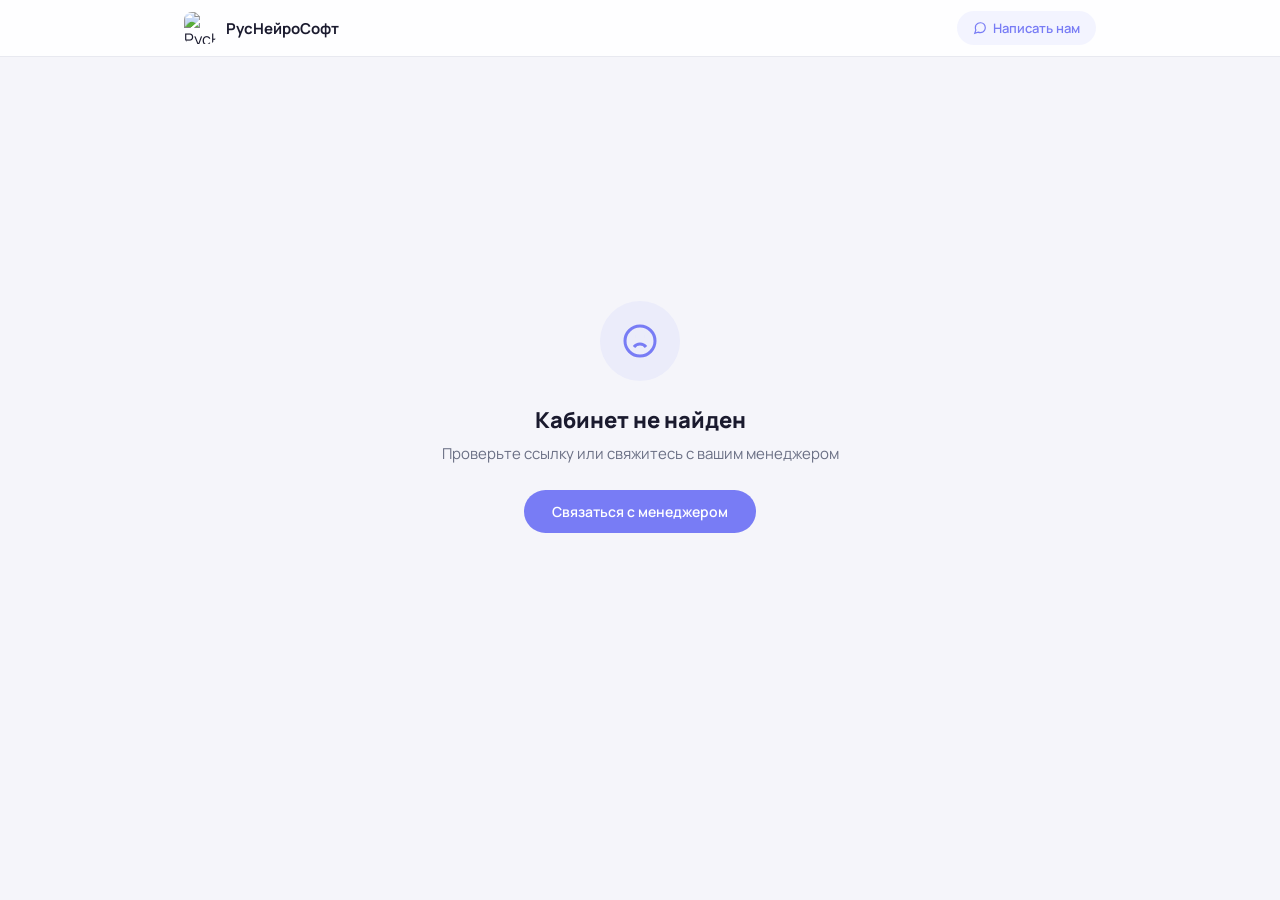
==== mini_app/static/client-cabinet.html @ 3fb6c16b "feat: Масштабная реструктуризация проекта и добавление webapp - Добавлен webapp модуль на FastAPI с " ====
<!DOCTYPE html>
<html lang="ru">
<head>
    <meta charset="UTF-8">
    <meta name="viewport" content="width=device-width, initial-scale=1.0">
    <title>Личный кабинет — РусНейроСофт</title>
    <link rel="icon" href="/favicon.ico" type="image/x-icon">
    <link rel="apple-touch-icon" href="/apple-touch-icon.png">
    <link href="https://fonts.googleapis.com/css2?family=Manrope:wght@400;500;600;700;800&display=swap" rel="stylesheet">
    <link rel="stylesheet" href="/css/tokens.css?v=1772292397">
    <script src="https://cdn.jsdelivr.net/npm/chart.js@4.4.7/dist/chart.umd.min.js"></script>
    <style>
        :root {
            --primary: #787cf5;
            --primary-light: rgba(120,124,245,.08);
            --primary-border: rgba(120,124,245,.2);
            --bg: #f5f5fa;
            --surface: #fff;
            --surface-2: #f0f0f5;
            --surface-3: #eaeaf0;
            --border: #e8e9f0;
            --text: #1a1a2e;
            --text-dim: #6b7085;
            --text-light: #9b9fb5;
            --accent: #787cf5;
            --accent-glow: rgba(120,124,245,.15);
            --radius: 16px;
            --radius-sm: 10px;
            --font-family: 'Manrope', -apple-system, BlinkMacSystemFont, 'Segoe UI', Roboto, sans-serif;
            --shadow: 0 2px 16px rgba(26,26,46,.06);
            --shadow-md: 0 4px 24px rgba(26,26,46,.08);
            --green: #00cec9;
            --green-bg: rgba(0,206,201,.08);
            --amber: #f59e0b;
            --amber-bg: rgba(245,158,11,.08);
            --coral: #e17355;
        }
        *, *::before, *::after { margin:0; padding:0; box-sizing:border-box; }
        body { font-family:'Manrope',-apple-system,BlinkMacSystemFont,'Segoe UI',Roboto,sans-serif; background:var(--bg); color:var(--text); min-height:100vh; -webkit-font-smoothing:antialiased; }

        /* NAV */
        .nav { position:sticky; top:0; z-index:100; background:rgba(255,255,255,.88); backdrop-filter:blur(16px); -webkit-backdrop-filter:blur(16px); border-bottom:1px solid var(--border); }
        .nav-inner { max-width:960px; margin:0 auto; padding:0 24px; height:56px; display:flex; align-items:center; justify-content:space-between; }
        .nav-logo { display:flex; align-items:center; gap:10px; text-decoration:none; color:var(--text); }
        .nav-logo img { width:32px; height:32px; border-radius:8px; }
        .nav-logo span { font-weight:700; font-size:15px; }
        .nav-right { display:flex; align-items:center; gap:12px; }
        .nav-btn { display:inline-flex; align-items:center; gap:6px; padding:8px 16px; border-radius:100px; background:var(--primary-light); color:var(--primary); font-size:13px; font-weight:600; text-decoration:none; border:none; cursor:pointer; transition:.2s; }
        .nav-btn:hover { background:var(--primary); color:#fff; }
        .nav-btn svg { width:14px; height:14px; }

        /* STAFF BAR */
        .staff-bar { display:none; background:linear-gradient(90deg,#1a1030,#2d1b69); color:rgba(255,255,255,.85); font-size:13px; font-weight:600; }
        .staff-bar-inner { max-width:960px; margin:0 auto; padding:8px 24px; display:flex; align-items:center; justify-content:space-between; gap:12px; }
        .staff-bar-left { display:flex; align-items:center; gap:8px; }
        .staff-bar-dot { width:8px; height:8px; border-radius:50%; background:var(--amber); box-shadow:0 0 6px rgba(245,158,11,.5); }
        .staff-bar-back { color:rgba(255,255,255,.5); text-decoration:none; font-size:13px; font-weight:500; transition:color .2s; }
        .staff-bar-back:hover { color:#fff; }

        /* LOADING / ERROR */
        .loading-page { display:flex; flex-direction:column; align-items:center; justify-content:center; min-height:80vh; gap:16px; color:var(--text-dim); font-size:14px; font-weight:500; }
        .spinner { width:40px; height:40px; border:3px solid var(--border); border-top-color:var(--primary); border-radius:50%; animation:spin .7s linear infinite; }
        @keyframes spin { to { transform:rotate(360deg); } }
        .error-page { display:none; min-height:80vh; flex-direction:column; align-items:center; justify-content:center; padding:40px 24px; text-align:center; }
        .error-icon { width:80px; height:80px; border-radius:50%; background:var(--primary-light); display:flex; align-items:center; justify-content:center; margin-bottom:24px; }
        .error-icon svg { width:36px; height:36px; color:var(--primary); }
        .error-page h2 { font-size:22px; font-weight:800; margin-bottom:8px; }
        .error-page p { color:var(--text-dim); font-size:15px; margin-bottom:24px; line-height:1.5; }
        .error-btn { display:inline-flex; align-items:center; gap:8px; padding:12px 28px; border-radius:100px; background:var(--primary); color:#fff; font-size:14px; font-weight:600; text-decoration:none; transition:opacity .2s; }
        .error-btn:hover { opacity:.85; }

        /* HERO */
        .hero { background:linear-gradient(135deg,#1a1030 0%,#2d1b69 50%,#1e1245 100%); padding:40px 24px 48px; color:#fff; position:relative; overflow:hidden; }
        .hero::before { content:''; position:absolute; top:-50%; right:-20%; width:500px; height:500px; background:radial-gradient(circle,rgba(120,124,245,.15),transparent 70%); pointer-events:none; }
        .hero-inner { max-width:960px; margin:0 auto; position:relative; z-index:1; }
        .hero-welcome { font-size:14px; font-weight:500; color:rgba(255,255,255,.5); margin-bottom:4px; }
        .hero-company { font-size:12px; font-weight:600; color:rgba(255,255,255,.3); text-transform:uppercase; letter-spacing:1.5px; margin-bottom:12px; }
        .hero-name { font-size:clamp(22px,4vw,32px); font-weight:800; line-height:1.2; letter-spacing:-.5px; }

        /* PROJECT TABS */
        .project-tabs { max-width:960px; margin:0 auto; padding:0 24px; }
        .project-tabs-bar { display:flex; gap:4px; overflow-x:auto; padding:16px 0 0; -webkit-overflow-scrolling:touch; }
        .project-tabs-bar::-webkit-scrollbar { display:none; }
        .project-tab { padding:10px 20px; border-radius:12px 12px 0 0; background:var(--surface); border:1px solid var(--border); border-bottom:none; font-size:14px; font-weight:600; color:var(--text-dim); cursor:pointer; white-space:nowrap; transition:.2s; position:relative; top:1px; }
        .project-tab:hover { color:var(--text); }
        .project-tab.active { color:var(--primary); background:var(--bg); border-color:var(--primary-border); }

        /* CONTENT */
        .content { max-width:960px; margin:0 auto; padding:0 24px 48px; }

        /* STATS ROW */
        .stats { display:grid; grid-template-columns:repeat(4,1fr); gap:12px; margin:20px 0; }
        .stat-card { background:var(--surface); border-radius:var(--radius); box-shadow:var(--shadow); border:1px solid var(--border); padding:18px; text-align:center; transition:transform .2s,box-shadow .2s; }
        .stat-card:hover { transform:translateY(-2px); box-shadow:var(--shadow-md); }
        .stat-icon { width:36px; height:36px; border-radius:10px; display:inline-flex; align-items:center; justify-content:center; margin-bottom:10px; font-size:16px; }
        .stat-icon.i-budget { background:var(--primary-light); }
        .stat-icon.i-hours { background:var(--green-bg); }
        .stat-icon.i-modules { background:var(--amber-bg); }
        .stat-icon.i-meetings { background:rgba(225,115,85,.08); }
        .stat-value { font-size:22px; font-weight:800; letter-spacing:-.5px; margin-bottom:2px; }
        .stat-label { font-size:11px; font-weight:600; color:var(--text-dim); text-transform:uppercase; letter-spacing:.5px; }

        /* CARDS */
        .section { background:var(--surface); border-radius:var(--radius); box-shadow:var(--shadow); border:1px solid var(--border); padding:24px; margin-bottom:16px; }
        .section-hdr { display:flex; align-items:center; gap:12px; margin-bottom:20px; }
        .section-icon { width:36px; height:36px; border-radius:var(--radius-sm); display:flex; align-items:center; justify-content:center; flex-shrink:0; }
        .section-icon svg { width:18px; height:18px; }
        .section-icon.purple { background:var(--primary-light); color:var(--primary); }
        .section-icon.green { background:var(--green-bg); color:var(--green); }
        .section-icon.amber { background:var(--amber-bg); color:var(--amber); }
        .section-title { font-size:16px; font-weight:700; }
        .section-badge { margin-left:auto; font-size:12px; font-weight:600; color:var(--text-dim); background:var(--bg); padding:4px 10px; border-radius:100px; }

        /* CHARTS ROW */
        .charts-row { display:grid; grid-template-columns:1fr 1fr; gap:16px; margin-bottom:16px; }
        .chart-card { background:var(--surface); border-radius:var(--radius); box-shadow:var(--shadow); border:1px solid var(--border); padding:24px; }
        .chart-title { font-size:14px; font-weight:700; margin-bottom:16px; display:flex; align-items:center; gap:8px; }
        .chart-title-dot { width:8px; height:8px; border-radius:50%; }
        .chart-wrap { position:relative; max-height:260px; }

        /* MODULES */
        .module-row { display:flex; align-items:center; gap:12px; padding:12px 16px; border-radius:var(--radius-sm); border:1px solid var(--border); background:var(--bg); }
        .module-row + .module-row { margin-top:6px; }
        .module-num { width:28px; height:28px; border-radius:8px; background:var(--primary-light); color:var(--primary); font-size:12px; font-weight:700; display:flex; align-items:center; justify-content:center; flex-shrink:0; }
        .module-info { flex:1; min-width:0; }
        .module-name { font-size:14px; font-weight:600; white-space:nowrap; overflow:hidden; text-overflow:ellipsis; }
        .module-bar { height:6px; border-radius:3px; background:var(--border); margin-top:6px; overflow:hidden; }
        .module-bar-fill { height:100%; border-radius:3px; transition:width .6s ease; }
        .module-hours { font-size:13px; font-weight:600; color:var(--text-dim); white-space:nowrap; flex-shrink:0; }

        /* DOCS */
        .doc-link { display:flex; align-items:center; gap:14px; padding:14px 16px; background:var(--bg); border-radius:var(--radius-sm); border:1px solid var(--border); text-decoration:none; color:var(--text); transition:.2s; cursor:pointer; }
        .doc-link + .doc-link { margin-top:8px; }
        .doc-link:hover { border-color:var(--primary-border); background:var(--primary-light); }
        .doc-icon { width:40px; height:40px; border-radius:var(--radius-sm); background:var(--primary-light); display:flex; align-items:center; justify-content:center; flex-shrink:0; color:var(--primary); }
        .doc-icon svg { width:20px; height:20px; }
        .doc-info { flex:1; min-width:0; }
        .doc-name { font-size:14px; font-weight:600; }
        .doc-meta { font-size:12px; color:var(--text-dim); margin-top:2px; }
        .doc-arrow { color:var(--text-light); flex-shrink:0; transition:transform .2s; }
        .doc-link:hover .doc-arrow { color:var(--primary); transform:translateX(3px); }
        .doc-arrow svg { width:16px; height:16px; }

        /* CHAT */
        .chat-section { padding:0; overflow:hidden; }
        .chat-section .section-hdr { padding:24px 24px 0; margin-bottom:0; }
        .chat-wrap { --bg:#fff; --surface:#f5f5fa; --border:#e8e9f0; --text:#1a1a2e; --text-dim:#6b7085; --accent:#787cf5; }
        .chat-wrap .cw-wrap { border:none; border-radius:0; }
        .chat-wrap .cw-header { display:none; }
        .chat-wrap .cw-msg-in { background:#f0f0f5; color:#1a1a2e; }
        .chat-wrap .cw-msg-out { background:rgba(120,124,245,.1); color:#1a1a2e; }
        .chat-wrap .cw-input-bar { border-top:1px solid #e8e9f0; }
        .chat-wrap .cw-input { background:#f5f5fa; border-color:#e8e9f0; color:#1a1a2e; }
        .chat-wrap .cw-empty { color:#6b7085; }

        /* HERO DESC */
        .hero-desc { font-size:14px; color:rgba(255,255,255,.55); margin-top:10px; line-height:1.6; max-width:600px; }
        .hero-badges { display:flex; gap:8px; flex-wrap:wrap; margin-top:14px; }
        .hero-badge { display:inline-flex; align-items:center; gap:5px; padding:5px 12px; background:rgba(255,255,255,.08); border:1px solid rgba(255,255,255,.1); border-radius:100px; font-size:12px; font-weight:600; color:rgba(255,255,255,.7); }

        /* STAGES STEPPER */
        .stages-list { display:flex; flex-direction:column; gap:0; }
        .stage-item { position:relative; padding-left:36px; padding-bottom:24px; }
        .stage-item:last-child { padding-bottom:0; }
        .stage-line { position:absolute; left:14px; top:28px; bottom:0; width:2px; background:var(--border); }
        .stage-item:last-child .stage-line { display:none; }
        .stage-dot { position:absolute; left:7px; top:4px; width:16px; height:16px; border-radius:50%; background:var(--primary-light); border:2px solid var(--primary); }
        .stage-hdr { font-size:14px; font-weight:700; margin-bottom:6px; }
        .stage-tasks { display:flex; flex-direction:column; gap:3px; }
        .stage-task { font-size:13px; color:var(--text-dim); display:flex; align-items:center; gap:6px; }
        .stage-task-hours { font-weight:600; color:var(--text); margin-left:auto; white-space:nowrap; }
        .stage-cost { font-size:13px; font-weight:600; color:var(--primary); margin-top:6px; }

        /* ROLES BREAKDOWN */
        .role-row { display:flex; align-items:center; gap:12px; padding:6px 0; }
        .role-label { font-size:13px; font-weight:600; width:80px; flex-shrink:0; }
        .role-bar { flex:1; height:8px; border-radius:4px; background:var(--border); overflow:hidden; }
        .role-bar-fill { height:100%; border-radius:4px; transition:width .6s ease; }
        .role-hours { font-size:13px; font-weight:600; color:var(--text-dim); width:50px; text-align:right; flex-shrink:0; }

        /* PERSPECTIVES */
        .persp-grid { display:grid; grid-template-columns:1fr 1fr; gap:10px; }
        .persp-card { padding:16px; background:var(--bg); border-radius:var(--radius-sm); border:1px solid var(--border); }
        .persp-title { font-size:14px; font-weight:700; margin-bottom:4px; }
        .persp-desc { font-size:13px; color:var(--text-dim); line-height:1.5; }

        /* PAYMENT FUNNEL */
        .pay-list { display:flex; flex-direction:column; gap:0; }
        .pay-item { display:flex; align-items:center; gap:14px; padding:14px 16px; border-bottom:1px solid var(--border); position:relative; }
        .pay-item:last-child { border-bottom:none; }
        .pay-item.active { background:var(--primary-light); border-radius:var(--radius-sm); border:1px solid var(--primary-border); margin:0 -1px; }
        .pay-num { width:28px; height:28px; border-radius:50%; display:flex; align-items:center; justify-content:center; font-size:12px; font-weight:700; flex-shrink:0; }
        .pay-num.active { background:var(--primary); color:#fff; }
        .pay-num.pending { background:var(--border); color:var(--text-dim); }
        .pay-info { flex:1; min-width:0; }
        .pay-name { font-size:14px; font-weight:600; }
        .pay-hours { font-size:12px; color:var(--text-dim); }
        .pay-cost { font-size:16px; font-weight:700; white-space:nowrap; flex-shrink:0; }
        .pay-status { font-size:11px; font-weight:600; padding:3px 8px; border-radius:6px; white-space:nowrap; flex-shrink:0; }
        .pay-status.current { background:var(--primary-light); color:var(--primary); }
        .pay-status.waiting { background:var(--bg); color:var(--text-light); }
        .pay-cta { margin-top:16px; padding:20px; background:linear-gradient(135deg,rgba(120,124,245,.06),rgba(167,139,250,.06)); border:1px solid var(--primary-border); border-radius:var(--radius); text-align:center; }
        .pay-cta-title { font-size:15px; font-weight:700; margin-bottom:4px; }
        .pay-cta-desc { font-size:13px; color:var(--text-dim); margin-bottom:14px; }
        .pay-cta-btn { display:inline-flex; align-items:center; gap:8px; padding:12px 28px; border-radius:100px; background:var(--primary); color:#fff; font-size:14px; font-weight:600; text-decoration:none; transition:opacity .2s; }
        .pay-cta-btn:hover { opacity:.85; }
        .pay-cta-btn svg { width:16px; height:16px; }
        .pay-total { display:flex; justify-content:space-between; padding:14px 16px; font-weight:700; border-top:2px solid var(--border); margin-top:4px; }

        /* PROMO BANNER */
        .promo-banner { background:linear-gradient(135deg,#1a1030 0%,#2d1b69 50%,#1e1245 100%); border-radius:var(--radius); padding:28px 28px 24px; margin:20px 0 4px; position:relative; overflow:hidden; color:#fff; }
        .promo-banner::before { content:''; position:absolute; top:-40%; right:-10%; width:300px; height:300px; background:radial-gradient(circle,rgba(120,124,245,.2),transparent 70%); pointer-events:none; }
        .promo-banner::after { content:''; position:absolute; bottom:-30%; left:-10%; width:250px; height:250px; background:radial-gradient(circle,rgba(167,139,250,.15),transparent 70%); pointer-events:none; }
        .promo-inner { position:relative; z-index:1; }
        .promo-tag { display:inline-flex; align-items:center; gap:6px; padding:5px 12px; background:rgba(245,158,11,.15); border:1px solid rgba(245,158,11,.3); border-radius:100px; font-size:11px; font-weight:700; color:#fbbf24; text-transform:uppercase; letter-spacing:1px; margin-bottom:14px; }
        .promo-title { font-size:clamp(18px,3.5vw,24px); font-weight:800; line-height:1.3; margin-bottom:6px; }
        .promo-subtitle { font-size:14px; color:rgba(255,255,255,.55); margin-bottom:20px; }
        .promo-prices { display:flex; align-items:baseline; gap:16px; margin-bottom:20px; flex-wrap:wrap; }
        .promo-price-old { font-size:18px; font-weight:600; color:rgba(255,255,255,.35); text-decoration:line-through; }
        .promo-price-new { font-size:28px; font-weight:800; color:#fbbf24; }
        .promo-saving { font-size:13px; font-weight:600; color:rgba(0,206,201,.9); background:rgba(0,206,201,.12); padding:4px 10px; border-radius:6px; }
        .promo-timer { display:flex; gap:10px; margin-bottom:20px; }
        .promo-timer-block { display:flex; flex-direction:column; align-items:center; min-width:56px; padding:10px 8px; background:rgba(255,255,255,.06); border:1px solid rgba(255,255,255,.1); border-radius:10px; }
        .promo-timer-num { font-size:22px; font-weight:800; font-variant-numeric:tabular-nums; line-height:1; }
        .promo-timer-label { font-size:10px; font-weight:600; color:rgba(255,255,255,.4); text-transform:uppercase; letter-spacing:.5px; margin-top:4px; }
        .promo-cta { display:inline-flex; align-items:center; gap:8px; padding:13px 30px; border-radius:100px; background:linear-gradient(135deg,#f59e0b,#f97316); color:#fff; font-size:14px; font-weight:700; text-decoration:none; border:none; cursor:pointer; transition:opacity .2s,transform .15s; box-shadow:0 4px 20px rgba(245,158,11,.3); }
        .promo-cta:hover { opacity:.9; transform:translateY(-1px); }
        .promo-cta svg { width:16px; height:16px; }
        .promo-expired-msg { font-size:14px; color:rgba(255,255,255,.4); font-weight:600; }
        .promo-staff-note { display:inline-block; margin-top:12px; font-size:11px; color:rgba(255,255,255,.3); background:rgba(255,255,255,.06); padding:4px 10px; border-radius:6px; }
        .promo-banner.expired { opacity:.6; }
        .promo-banner.expired .promo-cta { display:none; }
        .promo-banner.expired .promo-prices { opacity:.5; }
        @media (max-width:640px) {
            .promo-banner { padding:22px 18px 20px; }
            .promo-timer { gap:6px; }
            .promo-timer-block { min-width:48px; padding:8px 6px; }
            .promo-timer-num { font-size:18px; }
            .promo-price-new { font-size:22px; }
        }

        /* EMPTY */
        .empty-state { text-align:center; padding:40px 16px; color:var(--text-dim); }
        .empty-state .empty-icon { font-size:40px; margin-bottom:12px; }
        .empty-state p { font-size:14px; line-height:1.5; }

        /* FOOTER */
        .footer { max-width:960px; margin:0 auto; padding:24px 24px 40px; display:flex; align-items:center; justify-content:space-between; gap:16px; flex-wrap:wrap; }
        .footer-copy { font-size:13px; color:var(--text-light); }
        .footer-copy a { color:var(--text-dim); text-decoration:none; font-weight:600; }
        .footer-copy a:hover { color:var(--primary); }
        .footer-links { display:flex; gap:20px; }
        .footer-links a { font-size:13px; color:var(--text-dim); text-decoration:none; font-weight:500; transition:color .2s; }
        .footer-links a:hover { color:var(--primary); }

        /* ANIMATIONS */
        @keyframes fadeUp { from { opacity:0; transform:translateY(16px); } to { opacity:1; transform:translateY(0); } }
        .fade-up { animation:fadeUp .45s ease both; }

        /* RESPONSIVE */
        @media (max-width:768px) {
            .stats { grid-template-columns:repeat(2,1fr); }
            .charts-row { grid-template-columns:1fr; }
        }
        @media (max-width:640px) {
            .nav-inner { padding:0 16px; }
            .hero { padding:32px 16px 40px; }
            .content { padding:0 12px 32px; }
            .project-tabs { padding:0 12px; }
            .stats { grid-template-columns:repeat(2,1fr); gap:8px; }
            .stat-card { padding:14px 10px; }
            .persp-grid { grid-template-columns:1fr; }
            .stat-value { font-size:18px; }
            .section { padding:18px 16px; }
            .footer { padding:20px 12px 32px; flex-direction:column; text-align:center; }
        }
    </style>
</head>
<body>

<nav class="nav">
    <div class="nav-inner">
        <a href="https://rusneurosoft.ru" target="_blank" class="nav-logo">
            <img src="/img/logo-icon.png" alt="РусНейроСофт"><span>РусНейроСофт</span>
        </a>
        <div class="nav-right">
            <a href="#chat" class="nav-btn" id="navChatBtn" onclick="event.preventDefault(); var c=document.getElementById('cabinetChat'); if(c){c.scrollIntoView({behavior:'smooth',block:'center'}); c.querySelector('.cw-input')?.focus();}">
                <svg viewBox="0 0 24 24" fill="none" stroke="currentColor" stroke-width="2"><path d="M21 11.5a8.38 8.38 0 01-.9 3.8 8.5 8.5 0 01-7.6 4.7 8.38 8.38 0 01-3.8-.9L3 21l1.9-5.7a8.38 8.38 0 01-.9-3.8 8.5 8.5 0 014.7-7.6 8.38 8.38 0 013.8-.9h.5a8.48 8.48 0 018 8v.5z"/></svg>
                Написать нам
            </a>
        </div>
    </div>
</nav>

<div class="staff-bar" id="staffBar">
    <div class="staff-bar-inner">
        <div class="staff-bar-left"><div class="staff-bar-dot"></div><span>Просмотр кабинета клиента</span></div>
        <a href="javascript:history.back()" class="staff-bar-back" id="staffBackLink">&larr; Назад</a>
    </div>
</div>

<style>@keyframes shimmer{0%{background-position:-400px 0}100%{background-position:400px 0}}.sk{background:linear-gradient(90deg,#e8e9f0 25%,#f0f0f5 50%,#e8e9f0 75%);background-size:800px 100%;animation:shimmer 1.5s infinite linear;border-radius:8px}</style>
<div id="loadingState" class="loading-page" style="min-height:auto;padding:0;gap:0;align-items:stretch">
    <div style="background:linear-gradient(135deg,#1a1030 0%,#2d1b69 50%,#1e1245 100%);padding:40px 24px 48px"><div style="max-width:960px;margin:0 auto"><div style="height:14px;width:100px;background:rgba(255,255,255,.08);border-radius:6px;margin-bottom:12px"></div><div style="height:28px;width:220px;background:rgba(255,255,255,.12);border-radius:8px"></div></div></div>
    <div style="max-width:960px;margin:0 auto;padding:20px 24px;width:100%">
        <div style="display:grid;grid-template-columns:repeat(4,1fr);gap:12px;margin-bottom:20px"><div style="background:#fff;border-radius:16px;border:1px solid #e8e9f0;padding:18px;text-align:center"><div class="sk" style="width:36px;height:36px;border-radius:10px;margin:0 auto 10px"></div><div class="sk" style="height:22px;width:60%;margin:0 auto 6px"></div><div class="sk" style="height:10px;width:50%;margin:0 auto"></div></div><div style="background:#fff;border-radius:16px;border:1px solid #e8e9f0;padding:18px;text-align:center"><div class="sk" style="width:36px;height:36px;border-radius:10px;margin:0 auto 10px"></div><div class="sk" style="height:22px;width:55%;margin:0 auto 6px"></div><div class="sk" style="height:10px;width:45%;margin:0 auto"></div></div><div style="background:#fff;border-radius:16px;border:1px solid #e8e9f0;padding:18px;text-align:center"><div class="sk" style="width:36px;height:36px;border-radius:10px;margin:0 auto 10px"></div><div class="sk" style="height:22px;width:50%;margin:0 auto 6px"></div><div class="sk" style="height:10px;width:55%;margin:0 auto"></div></div><div style="background:#fff;border-radius:16px;border:1px solid #e8e9f0;padding:18px;text-align:center"><div class="sk" style="width:36px;height:36px;border-radius:10px;margin:0 auto 10px"></div><div class="sk" style="height:22px;width:45%;margin:0 auto 6px"></div><div class="sk" style="height:10px;width:50%;margin:0 auto"></div></div></div>
        <div style="display:grid;grid-template-columns:1fr 1fr;gap:16px;margin-bottom:16px"><div style="background:#fff;border-radius:16px;border:1px solid #e8e9f0;padding:24px"><div class="sk" style="height:14px;width:120px;margin-bottom:16px"></div><div class="sk" style="height:160px;border-radius:10px"></div></div><div style="background:#fff;border-radius:16px;border:1px solid #e8e9f0;padding:24px"><div class="sk" style="height:14px;width:140px;margin-bottom:16px"></div><div class="sk" style="height:160px;border-radius:10px"></div></div></div>
        <div style="background:#fff;border-radius:16px;border:1px solid #e8e9f0;padding:24px"><div class="sk" style="height:16px;width:100px;margin-bottom:16px"></div><div class="sk" style="height:48px;border-radius:10px;margin-bottom:6px"></div><div class="sk" style="height:48px;border-radius:10px;margin-bottom:6px"></div><div class="sk" style="height:48px;border-radius:10px"></div></div>
    </div>
</div>

<div id="errorState" class="error-page">
    <div class="error-icon"><svg viewBox="0 0 24 24" fill="none" stroke="currentColor" stroke-width="2"><circle cx="12" cy="12" r="10"/><path d="M16 16s-1.5-2-4-2-4 2-4 2"/><line x1="9" y1="9" x2="9.01" y2="9"/><line x1="15" y1="9" x2="15.01" y2="9"/></svg></div>
    <h2>Кабинет не найден</h2>
    <p>Проверьте ссылку или свяжитесь с вашим менеджером</p>
    <a href="https://t.me/IT_anasta" target="_blank" class="error-btn">Связаться с менеджером</a>
</div>

<div id="mainContent" style="display:none">
    <section class="hero">
        <div class="hero-inner">
            <p class="hero-welcome" id="heroWelcome"></p>
            <p class="hero-company" id="heroCompany" style="display:none"></p>
            <h1 class="hero-name" id="heroName">Личный кабинет</h1>
        </div>
    </section>

    <div id="projectTabsWrap" class="project-tabs" style="display:none">
        <div class="project-tabs-bar" id="projectTabsBar"></div>
    </div>

    <div class="content" id="dashboardArea"></div>

    <footer class="footer">
        <div class="footer-copy">&copy; 2026 <a href="https://rusneurosoft.ru" target="_blank">РусНейроСофт</a></div>
        <div class="footer-links">
            <a href="https://t.me/IT_anasta" target="_blank">Telegram</a>
            <a href="mailto:info@rusneurosoft.ru">info@rusneurosoft.ru</a>
        </div>
    </footer>
</div>

<script src="/chat-widget.js"></script>
<script>
(function() {
    'use strict';

    var COLORS = ['#787cf5','#00cec9','#f59e0b','#e17355','#a78bfa','#34d399','#fb923c','#38bdf8','#f472b6','#94a3b8'];
    var STATUS_MAP = { draft:'Черновик', sent:'Отправлено', approved:'Одобрено', in_progress:'В работе', completed:'Завершён' };

    var pathParts = window.location.pathname.split('/');
    var cabinetToken = pathParts[pathParts.length - 1];
    if (!cabinetToken) { showError(); return; }

    var DATA = null;
    var activeProjectIdx = 0;
    var budgetChart = null;
    var hoursChart = null;
    var promoTimerInterval = null;

    fetch('/api/cabinet/' + cabinetToken)
        .then(function(r) { if (!r.ok) throw new Error(r.status); return r.json(); })
        .then(function(data) { try { DATA = data; init(); } catch(e) { console.error('Cabinet init error:', e); document.getElementById('errorState').querySelector('p').textContent = e.message + ' | ' + (e.stack||'').split('\n')[1]; showError(); } })
        .catch(function() { showError(); });

    function showError() {
        document.getElementById('loadingState').style.display = 'none';
        document.getElementById('mainContent').style.display = 'none';
        document.getElementById('errorState').style.display = 'flex';
    }

    function esc(t) { var d = document.createElement('div'); d.textContent = t || ''; return d.innerHTML; }
    function fmtCost(v, c) { if (!v) return '—'; var n = Number(v); return isNaN(n) ? v : (c||'$') + n.toLocaleString('ru-RU'); }
    function plural(n, one, two, five) { var a = Math.abs(n)%100, n1=a%10; if(a>10&&a<20) return five; if(n1>1&&n1<5) return two; return n1===1?one:five; }

    function init() {
        document.getElementById('loadingState').style.display = 'none';
        document.getElementById('mainContent').style.display = '';

        var client = DATA.client || {};
        var isStaff = DATA.is_staff === true;
        var staff = DATA.staff || {};

        if (client.name) document.getElementById('heroWelcome').textContent = 'Добро пожаловать, ' + client.name;
        else document.getElementById('heroWelcome').textContent = 'Добро пожаловать';
        if (client.company) { var el = document.getElementById('heroCompany'); el.textContent = client.company; el.style.display = ''; }

        if (isStaff) {
            document.getElementById('staffBar').style.display = 'block';
            var bl = document.getElementById('staffBackLink');
            var urlParams = new URLSearchParams(window.location.search);
            var fromParam = urlParams.get('from');
            var proposalToken = urlParams.get('proposal_token');
            if (fromParam === 'proposal' && proposalToken) {
                bl.href = '/proposal-edit/' + proposalToken;
                bl.textContent = '\u2190 К предложению';
            } else if (client.uuid) {
                bl.href = '/client/' + client.uuid;
                bl.textContent = '\u2190 Карточка клиента';
            }
        }

        var projects = DATA.projects || [];
        var standalone = DATA.standalone_proposals || [];

        if (projects.length === 0 && standalone.length === 0) {
            document.getElementById('heroName').textContent = 'Ваш кабинет';
            renderEmpty(isStaff, staff);
            return;
        }

        if (projects.length === 0 && standalone.length > 0) {
            var virtualProject = buildVirtualProject(standalone);
            projects = [virtualProject];
            DATA.projects = projects;
        }

        if (projects.length > 0) {
            document.getElementById('heroName').textContent = projects[0].name || 'Ваш проект';
            document.title = (projects[0].name || 'Проект') + ' — Личный кабинет';
        }

        if (projects.length > 1) {
            document.getElementById('projectTabsWrap').style.display = '';
            renderTabs(projects);
        }

        renderDashboard(projects[0], isStaff, staff);
    }

    function buildVirtualProject(proposals) {
        var totalH = 0, totalC = 0, allMods = [], currency = '$';
        var first = proposals[0] || {};
        proposals.forEach(function(p) {
            var th = p.total_hours;
            totalH += Number((typeof th === 'object' && th) ? (th.max || th.min || 0) : (th || 0));
            var tc = p.total_cost;
            totalC += Number((typeof tc === 'object' && tc) ? (tc.max || tc.min || 0) : (tc || 0));
            (p.modules||[]).forEach(function(m) { allMods.push(m); });
            if (p.currency) currency = p.currency;
        });
        return {
            id: 0, name: first.project_name || 'Ваш проект',
            description: first.project_description_short || '',
            meeting_count: 0, created_at: null,
            proposals: proposals, total_hours: totalH, total_cost: totalC,
            currency: currency, modules: allMods,
            stages: first.stages || [],
            payment_phases: first.payment_phases || [],
            timeline_weeks: first.timeline_weeks,
            timeline_months: first.timeline_months,
            team_size: first.team_size,
            preparation_phase: first.preparation_phase,
            perspectives: first.perspectives || [],
            totals: first.totals || {},
            hourly_rate: first.hourly_rate || 0,
            creator: first.creator,
            is_virtual: true,
        };
    }

    function renderTabs(projects) {
        var bar = document.getElementById('projectTabsBar');
        var html = '';
        projects.forEach(function(p, i) {
            html += '<div class="project-tab' + (i===0?' active':'') + '" data-idx="' + i + '">' + esc(p.name || 'Проект '+(i+1)) + '</div>';
        });
        bar.innerHTML = html;
        bar.addEventListener('click', function(e) {
            var tab = e.target.closest('.project-tab');
            if (!tab) return;
            var idx = parseInt(tab.dataset.idx);
            if (idx === activeProjectIdx) return;
            activeProjectIdx = idx;
            bar.querySelectorAll('.project-tab').forEach(function(t,i) { t.classList.toggle('active', i===idx); });
            var proj = DATA.projects[idx];
            document.getElementById('heroName').textContent = proj.name || 'Проект';
            document.title = (proj.name || 'Проект') + ' — Личный кабинет';
            renderDashboard(proj, DATA.is_staff, DATA.staff || {});
        });
    }

    function resolveRange(v) {
        if (!v) return 0;
        if (typeof v === 'object') return Number(v.max || v.min || 0);
        return Number(v) || 0;
    }

    function renderDashboard(project, isStaff, staff) {
        if (budgetChart) { budgetChart.destroy(); budgetChart = null; }
        if (hoursChart) { hoursChart.destroy(); hoursChart = null; }

        var area = document.getElementById('dashboardArea');
        var modules = project.modules || [];
        var proposals = project.proposals || [];
        var totalH = resolveRange(project.total_hours);
        var totalC = resolveRange(project.total_cost);
        var currency = project.currency || '$';
        var meetingCount = project.meeting_count || 0;
        var isKPMode = project.is_virtual === true;
        var timeline = project.timeline_months || project.timeline_weeks;
        var teamSize = project.team_size;
        var perspectives = project.perspectives || [];
        var stages = project.stages || [];
        var paymentPhases = project.payment_phases || [];
        var totals = project.totals || {};
        var creator = project.creator;

        // Hero badges
        var heroInner = document.querySelector('.hero-inner');
        var oldBadges = heroInner.querySelector('.hero-badges');
        if (oldBadges) oldBadges.remove();
        var oldDesc = heroInner.querySelector('.hero-desc');
        if (oldDesc) oldDesc.remove();

        if (project.description) {
            var descEl = document.createElement('p');
            descEl.className = 'hero-desc';
            descEl.textContent = project.description;
            heroInner.appendChild(descEl);
        }

        var badgesHtml = '';
        if (timeline) {
            var tw = resolveRange(timeline);
            if (tw) {
                var label = project.timeline_months ? plural(tw, 'месяц', 'месяца', 'месяцев') : plural(tw, 'неделя', 'недели', 'недель');
                badgesHtml += '<span class="hero-badge">📅 ' + tw + ' ' + label + '</span>';
            }
        }
        if (teamSize) {
            var ts = resolveRange(teamSize);
            if (ts) badgesHtml += '<span class="hero-badge">👥 ' + ts + ' ' + plural(ts, 'специалист', 'специалиста', 'специалистов') + '</span>';
        }
        if (modules.length) badgesHtml += '<span class="hero-badge">📦 ' + modules.length + ' ' + plural(modules.length, 'модуль', 'модуля', 'модулей') + '</span>';
        if (!isKPMode && meetingCount) badgesHtml += '<span class="hero-badge">🎥 ' + meetingCount + ' ' + plural(meetingCount, 'встреча', 'встречи', 'встреч') + '</span>';

        if (badgesHtml) {
            var badgeDiv = document.createElement('div');
            badgeDiv.className = 'hero-badges';
            badgeDiv.innerHTML = badgesHtml;
            heroInner.appendChild(badgeDiv);
        }

        var html = '';

        // Promo banner
        var promo = DATA.promo || {};
        var promoActive = promo.enabled && promo.expires_at && !promo.expired;
        var promoShow = promo.enabled && promo.started_at;
        if (promoShow && totalC) {
            var discPct = promo.discount_percent || 10;
            var discountedTotal = Math.round(totalC * (1 - discPct / 100));
            var saving = Math.round(totalC - discountedTotal);
            var expiredClass = promo.expired ? ' expired' : '';
            html += '<div class="promo-banner fade-up' + expiredClass + '" id="promoBanner">';
            html += '<div class="promo-inner">';
            html += '<div class="promo-tag">⚡ Ограниченное предложение</div>';
            html += '<div class="promo-title">Скидка ' + discPct + '% на разработку проекта</div>';
            html += '<div class="promo-subtitle">Специальные условия для быстрого старта вашего проекта</div>';
            html += '<div class="promo-prices">';
            html += '<span class="promo-price-old">' + fmtCost(totalC, currency) + '</span>';
            html += '<span class="promo-price-new">' + fmtCost(discountedTotal, currency) + '</span>';
            html += '<span class="promo-saving">Экономия ' + fmtCost(saving, currency) + '</span>';
            html += '</div>';
            if (!promo.expired) {
                html += '<div class="promo-timer" id="promoTimer">';
                html += '<div class="promo-timer-block"><span class="promo-timer-num" id="promoDays">00</span><span class="promo-timer-label">дней</span></div>';
                html += '<div class="promo-timer-block"><span class="promo-timer-num" id="promoHours">00</span><span class="promo-timer-label">часов</span></div>';
                html += '<div class="promo-timer-block"><span class="promo-timer-num" id="promoMins">00</span><span class="promo-timer-label">минут</span></div>';
                html += '<div class="promo-timer-block"><span class="promo-timer-num" id="promoSecs">00</span><span class="promo-timer-label">секунд</span></div>';
                html += '</div>';
                html += '<button class="promo-cta" onclick="var p=document.querySelector(\'.pay-item.active\');if(p){p.scrollIntoView({behavior:\'smooth\',block:\'center\'});}">Забронировать скидку <svg viewBox="0 0 24 24" fill="none" stroke="currentColor" stroke-width="2"><line x1="5" y1="12" x2="19" y2="12"/><polyline points="12 5 19 12 12 19"/></svg></button>';
            } else {
                html += '<div class="promo-expired-msg">Срок действия предложения истёк</div>';
            }
            
            html += '</div></div>';
        }

        // Stats
        var timelineLabel = '—';
        if (timeline) {
            var tw2 = resolveRange(timeline);
            if (tw2) timelineLabel = tw2 + (project.timeline_months ? ' мес' : ' нед');
        }
        html += '<div class="stats fade-up">';
        html += statCard('i-budget', '💰', fmtCost(totalC, currency), 'Стоимость');
        html += statCard('i-modules', '📦', modules.length || '—', plural(modules.length, 'модуль', 'модуля', 'модулей'));
        html += statCard('i-meetings', '📅', timelineLabel, 'Срок');
        if (!isKPMode && meetingCount) {
            html += statCard('i-hours', '🎥', meetingCount, plural(meetingCount, 'встреча', 'встречи', 'встреч'));
        } else {
            html += statCard('i-hours', '📋', stages.length || '—', plural(stages.length || 0, 'этап', 'этапа', 'этапов'));
        }
        html += '</div>';

        // Chart — module distribution only
        if (modules.length >= 2) {
            html += '<div class="charts-row fade-up">';
            html += '<div class="chart-card" style="grid-column:1/-1;max-width:500px;margin:0 auto"><div class="chart-title"><div class="chart-title-dot" style="background:var(--primary)"></div>Структура проекта</div><div class="chart-wrap"><canvas id="chartBudget"></canvas></div></div>';
            html += '</div>';
        }

        // Stages stepper
        if (stages.length) {
            html += '<div class="section fade-up"><div class="section-hdr"><div class="section-icon amber"><svg viewBox="0 0 24 24" fill="none" stroke="currentColor" stroke-width="2"><polyline points="22 12 18 12 15 21 9 3 6 12 2 12"/></svg></div>';
            html += '<div class="section-title">Этапы разработки</div>';
            html += '<div class="section-badge">' + stages.length + ' ' + plural(stages.length, 'этап', 'этапа', 'этапов') + '</div></div>';
            html += '<div class="stages-list">';
            stages.forEach(function(s, i) {
                var tasks = s.tasks || [];
                var phaseHours = 0; tasks.forEach(function(t) { phaseHours += Number(t.hours || 0); });
                html += '<div class="stage-item"><div class="stage-dot"></div><div class="stage-line"></div>';
                html += '<div class="stage-hdr">' + esc(s.name || 'Этап ' + (i + 1)) + '</div>';
                if (tasks.length) {
                    html += '<div class="stage-tasks">';
                    tasks.forEach(function(t) {
                        html += '<div class="stage-task"><span>' + esc(t.name || '') + '</span>';
                        if (t.hours) html += '<span class="stage-task-hours">' + t.hours + ' ч</span>';
                        html += '</div>';
                    });
                    html += '</div>';
                }
                if (phaseHours) html += '<div class="stage-cost">' + phaseHours + ' часов</div>';
                html += '</div>';
            });
            html += '</div></div>';
        }

        // Payment funnel
        if (paymentPhases.length) {
            var contactLink = 'https://t.me/IT_anasta';
            if (creator && creator.telegram) {
                var tg = String(creator.telegram).replace('@', '');
                contactLink = 'https://t.me/' + tg;
            }
            var payTotal = 0;
            paymentPhases.forEach(function(pp) { payTotal += Number(pp.cost || 0); });

            html += '<div class="section fade-up"><div class="section-hdr"><div class="section-icon purple"><svg viewBox="0 0 24 24" fill="none" stroke="currentColor" stroke-width="2"><rect x="1" y="4" width="22" height="16" rx="2"/><line x1="1" y1="10" x2="23" y2="10"/></svg></div>';
            html += '<div class="section-title">Этапы оплаты</div>';
            if (promoActive) {
                html += '<div class="section-badge" style="background:rgba(245,158,11,.1);color:#f59e0b">Скидка ' + (promo.discount_percent||10) + '%</div>';
            }
            html += '</div>';
            html += '<div class="pay-list">';
            paymentPhases.forEach(function(pp, i) {
                var isFirst = i === 0;
                var phaseCost = Number(pp.cost || 0);
                var discountedCost = promoActive ? Math.round(phaseCost * (1 - (promo.discount_percent||10) / 100)) : phaseCost;
                html += '<div class="pay-item' + (isFirst ? ' active' : '') + '">';
                html += '<div class="pay-num ' + (isFirst ? 'active' : 'pending') + '">' + (i + 1) + '</div>';
                html += '<div class="pay-info"><div class="pay-name">' + esc(pp.name) + '</div><div class="pay-hours">' + pp.hours + ' ч</div></div>';
                if (promoActive) {
                    html += '<div class="pay-cost"><span style="text-decoration:line-through;color:var(--text-light);font-size:13px;font-weight:500;margin-right:6px">' + fmtCost(phaseCost, currency) + '</span>' + fmtCost(discountedCost, currency) + '</div>';
                } else {
                    html += '<div class="pay-cost">' + fmtCost(phaseCost, currency) + '</div>';
                }
                html += '<div class="pay-status ' + (isFirst ? 'current' : 'waiting') + '">' + (isFirst ? 'К оплате' : 'Ожидает') + '</div>';
                html += '</div>';
                if (isFirst) {
                    html += '<div class="pay-cta">';
                    html += '<div class="pay-cta-title">Оплатите первый этап — и мы начнём работу</div>';
                    html += '<div class="pay-cta-desc">Мы приступим к работе в течение 1-2 рабочих дней после оплаты</div>';
                    html += '<a href="' + contactLink + '" target="_blank" class="pay-cta-btn"><svg viewBox="0 0 24 24" fill="none" stroke="currentColor" stroke-width="2"><path d="M21 11.5a8.38 8.38 0 01-.9 3.8 8.5 8.5 0 01-7.6 4.7 8.38 8.38 0 01-3.8-.9L3 21l1.9-5.7a8.38 8.38 0 01-.9-3.8 8.5 8.5 0 014.7-7.6 8.38 8.38 0 013.8-.9h.5a8.48 8.48 0 018 8v.5z"/></svg>Связаться для оплаты</a>';
                    html += '</div>';
                }
            });
            html += '</div>';
            if (promoActive) {
                var discTotal = Math.round(payTotal * (1 - (promo.discount_percent||10) / 100));
                var totalSaving = Math.round(payTotal - discTotal);
                html += '<div class="pay-total"><span>Итого</span><span><span style="text-decoration:line-through;color:var(--text-light);font-size:14px;font-weight:500;margin-right:8px">' + fmtCost(payTotal, currency) + '</span>' + fmtCost(discTotal, currency) + '</span></div>';
                html += '<div style="display:flex;justify-content:flex-end;padding:4px 16px 8px;font-size:13px;font-weight:600;color:#00cec9">Экономия: ' + fmtCost(totalSaving, currency) + '</div>';
            } else {
                html += '<div class="pay-total"><span>Итого</span><span>' + fmtCost(payTotal, currency) + '</span></div>';
            }
            html += '</div>';
        }

        // Modules
        if (modules.length) {
            html += '<div class="section fade-up"><div class="section-hdr"><div class="section-icon green"><svg viewBox="0 0 24 24" fill="none" stroke="currentColor" stroke-width="2"><path d="M12 2L2 7l10 5 10-5-10-5z"/><path d="M2 17l10 5 10-5"/><path d="M2 12l10 5 10-5"/></svg></div>';
            html += '<div class="section-title">Модули проекта</div>';
            html += '<div class="section-badge">' + (totalH ? Math.round(totalH) + ' ч' : modules.length + ' шт') + '</div></div>';
            var maxH = 0;
            modules.forEach(function(m) {
                var t = m.total || {};
                var h = resolveRange(t) || Number(m.total_hours || m.hours || 0);
                if (h > maxH) maxH = h;
            });
            modules.forEach(function(m, i) {
                var name = m.name || m.module || 'Модуль ' + (i + 1);
                var t = m.total || {};
                var h = resolveRange(t) || Number(m.total_hours || m.hours || 0);
                var pct = maxH > 0 ? (h / maxH * 100) : 0;
                var color = COLORS[i % COLORS.length];
                html += '<div class="module-row">';
                html += '<div class="module-num">' + (i + 1) + '</div>';
                html += '<div class="module-info"><div class="module-name">' + esc(name) + '</div>';
                html += '<div class="module-bar"><div class="module-bar-fill" style="width:' + pct + '%;background:' + color + '"></div></div></div>';
                if (h) html += '<div class="module-hours">' + Math.round(h) + ' ч</div>';
                html += '</div>';
            });
            html += '</div>';
        }

        // Perspectives
        if (perspectives.length) {
            html += '<div class="section fade-up"><div class="section-hdr"><div class="section-icon amber"><svg viewBox="0 0 24 24" fill="none" stroke="currentColor" stroke-width="2"><path d="M12 2v4M12 18v4M4.93 4.93l2.83 2.83M16.24 16.24l2.83 2.83M2 12h4M18 12h4M4.93 19.07l2.83-2.83M16.24 7.76l2.83-2.83"/></svg></div>';
            html += '<div class="section-title">Перспективы развития</div></div>';
            html += '<div class="persp-grid">';
            perspectives.forEach(function(p) {
                html += '<div class="persp-card"><div class="persp-title">' + esc(p.title || '') + '</div>';
                html += '<div class="persp-desc">' + esc(p.description || '') + '</div></div>';
            });
            html += '</div></div>';
        }

        // Documents
        if (proposals.length) {
            html += '<div class="section fade-up"><div class="section-hdr"><div class="section-icon purple"><svg viewBox="0 0 24 24" fill="none" stroke="currentColor" stroke-width="2"><path d="M14 2H6a2 2 0 00-2 2v16a2 2 0 002 2h12a2 2 0 002-2V8z"/><polyline points="14 2 14 8 20 8"/><line x1="16" y1="13" x2="8" y2="13"/><line x1="16" y1="17" x2="8" y2="17"/></svg></div>';
            html += '<div class="section-title">Документы</div><div class="section-badge">' + proposals.length + '</div></div>';
            proposals.forEach(function(p) {
                var pName = p.project_name || 'Коммерческое предложение';
                var pStatus = STATUS_MAP[p.status] || p.status || 'Черновик';
                html += '<a class="doc-link" href="/p/' + esc(p.token) + '" target="_blank">';
                html += '<div class="doc-icon"><svg viewBox="0 0 24 24" fill="none" stroke="currentColor" stroke-width="2"><path d="M14 2H6a2 2 0 00-2 2v16a2 2 0 002 2h12a2 2 0 002-2V8z"/><polyline points="14 2 14 8 20 8"/></svg></div>';
                html += '<div class="doc-info"><div class="doc-name">' + esc(pName) + '</div><div class="doc-meta">' + esc(pStatus) + '</div></div>';
                html += '<div class="doc-arrow"><svg viewBox="0 0 24 24" fill="none" stroke="currentColor" stroke-width="2"><line x1="5" y1="12" x2="19" y2="12"/><polyline points="12 5 19 12 12 19"/></svg></div></a>';
            });
            html += '</div>';
        }

        // Chat
        var chatTitle = isStaff ? 'Чат с клиентом' : 'Чат с командой';
        html += '<div class="section chat-section fade-up"><div class="section-hdr"><div class="section-icon purple"><svg viewBox="0 0 24 24" fill="none" stroke="currentColor" stroke-width="2"><path d="M21 15a2 2 0 01-2 2H7l-4 4V5a2 2 0 012-2h14a2 2 0 012 2z"/></svg></div>';
        html += '<div class="section-title">' + esc(chatTitle) + '</div></div>';
        html += '<div class="chat-wrap" id="cabinetChat" style="height:420px"></div></div>';

        area.innerHTML = html;

        // Init chart
        if (modules.length >= 2) {
            renderCharts(modules);
        }

        // Init chat
        ChatWidget.init({
            container: '#cabinetChat',
            messagesUrl: '/api/cabinet/' + cabinetToken + '/messages',
            sendUrl: '/api/cabinet/' + cabinetToken + '/messages',
            headerTitle: chatTitle,
            headerSub: isStaff ? ('Вы: ' + (staff.name || 'Менеджер')) : 'Мы ответим в ближайшее время',
            pollInterval: 5000,
        });
        scrollToChatIfNeeded();
        startPromoTimer();
    }

    function startPromoTimer() {
        if (promoTimerInterval) clearInterval(promoTimerInterval);
        var promo = DATA.promo || {};
        if (!promo.enabled || !promo.expires_at || promo.expired) return;
        var expiresAt = new Date(promo.expires_at).getTime();
        function tick() {
            var now = Date.now();
            var diff = expiresAt - now;
            if (diff <= 0) {
                clearInterval(promoTimerInterval);
                var banner = document.getElementById('promoBanner');
                if (banner) { banner.classList.add('expired'); }
                var d = document.getElementById('promoDays'); if (d) d.textContent = '00';
                var h = document.getElementById('promoHours'); if (h) h.textContent = '00';
                var m = document.getElementById('promoMins'); if (m) m.textContent = '00';
                var s = document.getElementById('promoSecs'); if (s) s.textContent = '00';
                return;
            }
            var days = Math.floor(diff / 86400000);
            var hours = Math.floor((diff % 86400000) / 3600000);
            var mins = Math.floor((diff % 3600000) / 60000);
            var secs = Math.floor((diff % 60000) / 1000);
            var pad = function(n) { return n < 10 ? '0' + n : '' + n; };
            var d = document.getElementById('promoDays'); if (d) d.textContent = pad(days);
            var h = document.getElementById('promoHours'); if (h) h.textContent = pad(hours);
            var m = document.getElementById('promoMins'); if (m) m.textContent = pad(mins);
            var s = document.getElementById('promoSecs'); if (s) s.textContent = pad(secs);
        }
        tick();
        promoTimerInterval = setInterval(tick, 1000);
    }

    function scrollToChatIfNeeded() {
        if (window.location.hash === '#chat') {
            setTimeout(function() {
                var c = document.getElementById('cabinetChat');
                if (c) { c.scrollIntoView({ behavior: 'smooth', block: 'center' }); c.querySelector('.cw-input')?.focus(); }
            }, 300);
        }
    }

    function statCard(iconCls, emoji, value, label) {
        return '<div class="stat-card"><div class="stat-icon ' + iconCls + '">' + emoji + '</div><div class="stat-value">' + value + '</div><div class="stat-label">' + label + '</div></div>';
    }

    function renderCharts(modules) {
        var labels = [], hours = [], colors = [];
        modules.forEach(function(m, i) {
            labels.push(m.name || m.module || 'Модуль ' + (i + 1));
            var h = resolveRange(m.total) || Number(m.total_hours || m.hours || 0);
            hours.push(Math.round(h));
            colors.push(COLORS[i % COLORS.length]);
        });

        var canvasB = document.getElementById('chartBudget');
        if (canvasB) {
            budgetChart = new Chart(canvasB, {
                type: 'doughnut',
                data: {
                    labels: labels,
                    datasets: [{ data: hours, backgroundColor: colors, borderWidth: 0, hoverOffset: 6 }],
                },
                options: {
                    responsive: true,
                    maintainAspectRatio: true,
                    cutout: '65%',
                    plugins: {
                        legend: { position: 'bottom', labels: { padding: 14, usePointStyle: true, pointStyle: 'circle', font: { size: 12, family: 'Manrope', weight: '500' }, color: '#6b7085' } },
                    },
                },
            });
        }

        var canvasH = document.getElementById('chartHours');
        if (canvasH) {
            hoursChart = new Chart(canvasH, {
                type: 'bar',
                data: {
                    labels: labels,
                    datasets: [{ data: hours, backgroundColor: colors, borderRadius: 6, borderSkipped: false, barThickness: 24 }],
                },
                options: {
                    responsive: true,
                    maintainAspectRatio: true,
                    indexAxis: 'y',
                    plugins: { legend: { display: false } },
                    scales: {
                        x: { grid: { color: 'rgba(0,0,0,.04)' }, ticks: { font: { size: 11, family: 'Manrope' }, color: '#6b7085' } },
                        y: { grid: { display: false }, ticks: { font: { size: 12, family: 'Manrope', weight: '600' }, color: '#1a1a2e' } },
                    },
                },
            });
        }
    }

    function renderRoles(totals) {
        var rolesArea = document.getElementById('rolesArea');
        if (!rolesArea) return;
        var ROLE_LABELS = { pm: 'PM', design: 'Дизайн', frontend: 'Frontend', backend: 'Backend', qa: 'QA' };
        var ROLE_COLORS = { pm: '#787cf5', design: '#f59e0b', frontend: '#00cec9', backend: '#e17355', qa: '#a78bfa' };
        var roles = ['pm', 'design', 'frontend', 'backend', 'qa'];
        var maxVal = 0;
        roles.forEach(function(r) {
            var v = resolveRange(totals[r]);
            if (v > maxVal) maxVal = v;
        });
        var h = '';
        roles.forEach(function(r) {
            var v = resolveRange(totals[r]);
            if (!v) return;
            var pct = maxVal > 0 ? (v / maxVal * 100) : 0;
            h += '<div class="role-row">';
            h += '<div class="role-label">' + ROLE_LABELS[r] + '</div>';
            h += '<div class="role-bar"><div class="role-bar-fill" style="width:' + pct + '%;background:' + ROLE_COLORS[r] + '"></div></div>';
            h += '<div class="role-hours">' + Math.round(v) + ' ч</div>';
            h += '</div>';
        });
        rolesArea.innerHTML = h;
    }

    function renderEmpty(isStaff, staff) {
        var area = document.getElementById('dashboardArea');
        var chatTitle = isStaff ? 'Чат с клиентом' : 'Чат с командой';
        var html = '';

        // Promo banner in empty state
        var promo = DATA.promo || {};
        if (promo.enabled && promo.started_at) {
            var discPct = promo.discount_percent || 10;
            var expiredClass = promo.expired ? ' expired' : '';
            html += '<div class="promo-banner fade-up' + expiredClass + '" id="promoBanner" style="margin:20px 0 4px">';
            html += '<div class="promo-inner">';
            html += '<div class="promo-tag">⚡ Ограниченное предложение</div>';
            html += '<div class="promo-title">Скидка ' + discPct + '% на разработку проекта</div>';
            html += '<div class="promo-subtitle">Специальные условия для быстрого старта вашего проекта</div>';
            if (!promo.expired) {
                html += '<div class="promo-timer" id="promoTimer">';
                html += '<div class="promo-timer-block"><span class="promo-timer-num" id="promoDays">00</span><span class="promo-timer-label">дней</span></div>';
                html += '<div class="promo-timer-block"><span class="promo-timer-num" id="promoHours">00</span><span class="promo-timer-label">часов</span></div>';
                html += '<div class="promo-timer-block"><span class="promo-timer-num" id="promoMins">00</span><span class="promo-timer-label">минут</span></div>';
                html += '<div class="promo-timer-block"><span class="promo-timer-num" id="promoSecs">00</span><span class="promo-timer-label">секунд</span></div>';
                html += '</div>';
            } else {
                html += '<div class="promo-expired-msg">Срок действия предложения истёк</div>';
            }
            html += '</div></div>';
        }

        html += '<div class="empty-state fade-up" style="margin:32px 0"><div class="empty-icon">📋</div><p>Проекты скоро появятся.<br>Мы уже работаем над вашим предложением!</p></div>';
        html += '<div class="section chat-section fade-up"><div class="section-hdr"><div class="section-icon purple"><svg viewBox="0 0 24 24" fill="none" stroke="currentColor" stroke-width="2"><path d="M21 15a2 2 0 01-2 2H7l-4 4V5a2 2 0 012-2h14a2 2 0 012 2z"/></svg></div>';
        html += '<div class="section-title">' + esc(chatTitle) + '</div></div>';
        html += '<div class="chat-wrap" id="cabinetChat" style="height:420px"></div></div>';
        area.innerHTML = html;
        ChatWidget.init({
            container: '#cabinetChat',
            messagesUrl: '/api/cabinet/' + cabinetToken + '/messages',
            sendUrl: '/api/cabinet/' + cabinetToken + '/messages',
            headerTitle: chatTitle,
            headerSub: isStaff ? ('Вы: ' + (staff.name||'Менеджер')) : 'Мы ответим в ближайшее время',
            pollInterval: 5000,
        });
        scrollToChatIfNeeded();
        startPromoTimer();
    }
})();
</script>
</body>
</html>
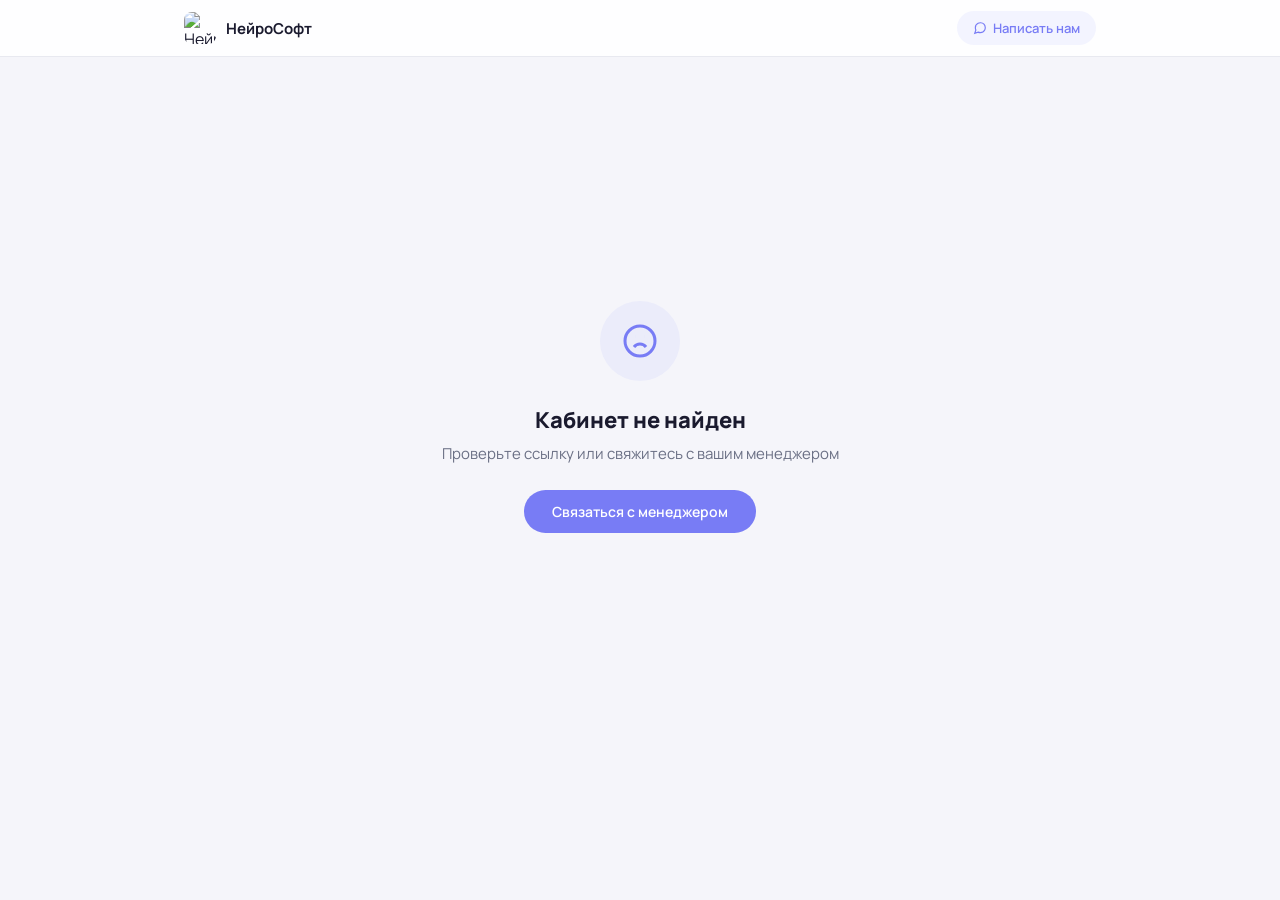
==== commit 4451ea4c: "feat: Динамические накладные расходы, этапы оплаты, скидки и улучшения UI - Динамические блоки накла" ====
--- a/mini_app/static/client-cabinet.html
+++ b/mini_app/static/client-cabinet.html
@@ -3,7 +3,7 @@
 <head>
     <meta charset="UTF-8">
     <meta name="viewport" content="width=device-width, initial-scale=1.0">
-    <title>Личный кабинет — РусНейроСофт</title>
+    <title>Личный кабинет — НейроСофт</title>
     <link rel="icon" href="/favicon.ico" type="image/x-icon">
     <link rel="apple-touch-icon" href="/apple-touch-icon.png">
     <link href="https://fonts.googleapis.com/css2?family=Manrope:wght@400;500;600;700;800&display=swap" rel="stylesheet">
@@ -49,13 +49,6 @@
         .nav-btn:hover { background:var(--primary); color:#fff; }
         .nav-btn svg { width:14px; height:14px; }
 
-        /* STAFF BAR */
-        .staff-bar { display:none; background:linear-gradient(90deg,#1a1030,#2d1b69); color:rgba(255,255,255,.85); font-size:13px; font-weight:600; }
-        .staff-bar-inner { max-width:960px; margin:0 auto; padding:8px 24px; display:flex; align-items:center; justify-content:space-between; gap:12px; }
-        .staff-bar-left { display:flex; align-items:center; gap:8px; }
-        .staff-bar-dot { width:8px; height:8px; border-radius:50%; background:var(--amber); box-shadow:0 0 6px rgba(245,158,11,.5); }
-        .staff-bar-back { color:rgba(255,255,255,.5); text-decoration:none; font-size:13px; font-weight:500; transition:color .2s; }
-        .staff-bar-back:hover { color:#fff; }
 
         /* LOADING / ERROR */
         .loading-page { display:flex; flex-direction:column; align-items:center; justify-content:center; min-height:80vh; gap:16px; color:var(--text-dim); font-size:14px; font-weight:500; }
@@ -70,9 +63,9 @@
         .error-btn:hover { opacity:.85; }
 
         /* HERO */
-        .hero { background:linear-gradient(135deg,#1a1030 0%,#2d1b69 50%,#1e1245 100%); padding:40px 24px 48px; color:#fff; position:relative; overflow:hidden; }
+        .hero { background:linear-gradient(135deg,#1a1030 0%,#2d1b69 50%,#1e1245 100%); padding:40px 0 48px; color:#fff; position:relative; overflow:hidden; }
         .hero::before { content:''; position:absolute; top:-50%; right:-20%; width:500px; height:500px; background:radial-gradient(circle,rgba(120,124,245,.15),transparent 70%); pointer-events:none; }
-        .hero-inner { max-width:960px; margin:0 auto; position:relative; z-index:1; }
+        .hero-inner { max-width:960px; margin:0 auto; padding:0 24px; position:relative; z-index:1; }
         .hero-welcome { font-size:14px; font-weight:500; color:rgba(255,255,255,.5); margin-bottom:4px; }
         .hero-company { font-size:12px; font-weight:600; color:rgba(255,255,255,.3); text-transform:uppercase; letter-spacing:1.5px; margin-bottom:12px; }
         .hero-name { font-size:clamp(22px,4vw,32px); font-weight:800; line-height:1.2; letter-spacing:-.5px; }
@@ -88,11 +81,28 @@
         /* CONTENT */
         .content { max-width:960px; margin:0 auto; padding:0 24px 48px; }
 
+        /* INNER TABS */
+        .inner-tabs { display:flex; gap:4px; background:var(--surface); border:1px solid var(--border); border-radius:12px; padding:4px; margin:20px 0; }
+        .inner-tab { flex:1; padding:10px 12px; border-radius:9px; border:none; background:transparent; font-family:inherit; font-size:13px; font-weight:600; color:var(--text-dim); cursor:pointer; transition:all .2s; text-align:center; white-space:nowrap; display:flex; align-items:center; justify-content:center; gap:6px; }
+        .inner-tab:hover { color:var(--text); background:var(--surface-2); }
+        .inner-tab.active { background:var(--primary); color:#fff; box-shadow:0 2px 8px rgba(120,124,245,.3); }
+        .inner-tab svg { width:15px; height:15px; flex-shrink:0; }
+        .inner-tab-badge { font-size:11px; font-weight:700; background:rgba(255,255,255,.2); padding:1px 6px; border-radius:6px; }
+        .inner-tab.active .inner-tab-badge { background:rgba(255,255,255,.25); }
+        .inner-tab:not(.active) .inner-tab-badge { background:var(--surface-2); }
+        .tab-pane { display:none; }
+        .tab-pane.active { display:block; }
+
         /* STATS ROW */
         .stats { display:grid; grid-template-columns:repeat(4,1fr); gap:12px; margin:20px 0; }
-        .stat-card { background:var(--surface); border-radius:var(--radius); box-shadow:var(--shadow); border:1px solid var(--border); padding:18px; text-align:center; transition:transform .2s,box-shadow .2s; }
+        .stat-card { background:var(--surface); border-radius:var(--radius); box-shadow:var(--shadow); border:1px solid var(--border); padding:16px 14px; text-align:center; transition:transform .2s,box-shadow .2s; position:relative; overflow:hidden; }
+        .stat-card::before { content:''; position:absolute; top:0; left:0; right:0; height:3px; border-radius:var(--radius) var(--radius) 0 0; }
+        .stat-card:nth-child(1)::before { background:linear-gradient(90deg,#787cf5,#a78bfa); }
+        .stat-card:nth-child(2)::before { background:linear-gradient(90deg,#f59e0b,#fbbf24); }
+        .stat-card:nth-child(3)::before { background:linear-gradient(90deg,#00cec9,#34d399); }
+        .stat-card:nth-child(4)::before { background:linear-gradient(90deg,#e17355,#fb923c); }
         .stat-card:hover { transform:translateY(-2px); box-shadow:var(--shadow-md); }
-        .stat-icon { width:36px; height:36px; border-radius:10px; display:inline-flex; align-items:center; justify-content:center; margin-bottom:10px; font-size:16px; }
+        .stat-icon { width:36px; height:36px; border-radius:10px; display:inline-flex; align-items:center; justify-content:center; margin-bottom:8px; font-size:16px; }
         .stat-icon.i-budget { background:var(--primary-light); }
         .stat-icon.i-hours { background:var(--green-bg); }
         .stat-icon.i-modules { background:var(--amber-bg); }
@@ -112,11 +122,17 @@
         .section-badge { margin-left:auto; font-size:12px; font-weight:600; color:var(--text-dim); background:var(--bg); padding:4px 10px; border-radius:100px; }
 
         /* CHARTS ROW */
-        .charts-row { display:grid; grid-template-columns:1fr 1fr; gap:16px; margin-bottom:16px; }
+        .charts-row { display:grid; grid-template-columns:1fr; gap:16px; margin-bottom:16px; }
         .chart-card { background:var(--surface); border-radius:var(--radius); box-shadow:var(--shadow); border:1px solid var(--border); padding:24px; }
         .chart-title { font-size:14px; font-weight:700; margin-bottom:16px; display:flex; align-items:center; gap:8px; }
         .chart-title-dot { width:8px; height:8px; border-radius:50%; }
-        .chart-wrap { position:relative; max-height:260px; }
+        .chart-layout { display:flex; align-items:center; gap:32px; }
+        .chart-canvas-wrap { width:180px; height:180px; flex-shrink:0; }
+        .chart-canvas-wrap canvas { width:100%!important; height:100%!important; }
+        .chart-legend { flex:1; display:flex; flex-direction:column; gap:10px; }
+        .chart-legend-item { display:flex; align-items:center; gap:10px; font-size:13px; color:var(--text); font-weight:500; }
+        .chart-legend-dot { width:10px; height:10px; border-radius:50%; flex-shrink:0; }
+        .chart-legend-hours { margin-left:auto; font-size:12px; color:var(--text-dim); font-weight:600; white-space:nowrap; }
 
         /* MODULES */
         .module-row { display:flex; align-items:center; gap:12px; padding:12px 16px; border-radius:var(--radius-sm); border:1px solid var(--border); background:var(--bg); }
@@ -170,6 +186,14 @@
         .stage-task { font-size:13px; color:var(--text-dim); display:flex; align-items:center; gap:6px; }
         .stage-task-hours { font-weight:600; color:var(--text); margin-left:auto; white-space:nowrap; }
         .stage-cost { font-size:13px; font-weight:600; color:var(--primary); margin-top:6px; }
+        .stage-total-row { display:flex; justify-content:space-between; padding:14px 16px; font-weight:700; font-size:14px; border-top:2px solid var(--border); margin-top:8px; color:var(--primary); }
+        .stage-module { margin-top:10px; }
+        .stage-module:first-child { margin-top:0; }
+        .stage-module-hdr { display:flex; align-items:center; gap:8px; margin-bottom:6px; }
+        .stage-module-num { width:22px; height:22px; border-radius:6px; background:var(--primary-light); color:var(--primary); font-size:11px; font-weight:700; display:flex; align-items:center; justify-content:center; flex-shrink:0; }
+        .stage-module-name { font-size:13px; font-weight:700; color:var(--text); }
+        .stage-module-hours { margin-left:auto; font-size:12px; font-weight:600; color:var(--text-dim); white-space:nowrap; }
+        .stage-module-tasks { padding-left:30px; display:flex; flex-direction:column; gap:2px; }
 
         /* ROLES BREAKDOWN */
         .role-row { display:flex; align-items:center; gap:12px; padding:6px 0; }
@@ -179,33 +203,57 @@
         .role-hours { font-size:13px; font-weight:600; color:var(--text-dim); width:50px; text-align:right; flex-shrink:0; }
 
         /* PERSPECTIVES */
-        .persp-grid { display:grid; grid-template-columns:1fr 1fr; gap:10px; }
-        .persp-card { padding:16px; background:var(--bg); border-radius:var(--radius-sm); border:1px solid var(--border); }
-        .persp-title { font-size:14px; font-weight:700; margin-bottom:4px; }
-        .persp-desc { font-size:13px; color:var(--text-dim); line-height:1.5; }
+        .persp-wrap { background:linear-gradient(135deg,#f8f6ff 0%,#f0f4ff 50%,#f6f0ff 100%); border-radius:var(--radius); padding:28px 24px 24px; position:relative; overflow:hidden; }
+        .persp-wrap::before { content:''; position:absolute; top:-40px; right:-40px; width:160px; height:160px; background:radial-gradient(circle,rgba(124,93,250,.08) 0%,transparent 70%); pointer-events:none; }
+        .persp-header { display:flex; align-items:center; gap:10px; margin-bottom:18px; }
+        .persp-header-icon { width:28px; height:28px; color:#7c5dfa; opacity:.7; flex-shrink:0; }
+        .persp-header-title { font-size:15px; font-weight:600; color:var(--text); letter-spacing:-.01em; }
+        .persp-grid { display:grid; grid-template-columns:1fr 1fr; gap:12px; }
+        .persp-card { padding:14px 16px; background:rgba(255,255,255,.75); backdrop-filter:blur(4px); border-radius:10px; border:none; transition:transform .2s,box-shadow .2s; }
+        .persp-card:hover { transform:translateY(-2px); box-shadow:0 4px 16px rgba(124,93,250,.1); }
+        .persp-card-dot { width:6px; height:6px; border-radius:50%; background:linear-gradient(135deg,#7c5dfa,#a78bfa); display:inline-block; margin-right:8px; vertical-align:middle; flex-shrink:0; }
+        .persp-title { font-size:13px; font-weight:600; color:var(--text); margin-bottom:5px; display:flex; align-items:center; }
+        .persp-desc { font-size:12.5px; color:#6b7280; line-height:1.55; padding-left:14px; }
 
         /* PAYMENT FUNNEL */
         .pay-list { display:flex; flex-direction:column; gap:0; }
-        .pay-item { display:flex; align-items:center; gap:14px; padding:14px 16px; border-bottom:1px solid var(--border); position:relative; }
+        .pay-item { display:flex; flex-wrap:wrap; align-items:flex-start; gap:12px 14px; padding:14px 16px; border-bottom:1px solid var(--border); position:relative; }
         .pay-item:last-child { border-bottom:none; }
         .pay-item.active { background:var(--primary-light); border-radius:var(--radius-sm); border:1px solid var(--primary-border); margin:0 -1px; }
-        .pay-num { width:28px; height:28px; border-radius:50%; display:flex; align-items:center; justify-content:center; font-size:12px; font-weight:700; flex-shrink:0; }
+        .pay-num { width:28px; height:28px; border-radius:50%; display:flex; align-items:center; justify-content:center; font-size:12px; font-weight:700; flex-shrink:0; margin-top:2px; }
         .pay-num.active { background:var(--primary); color:#fff; }
         .pay-num.pending { background:var(--border); color:var(--text-dim); }
         .pay-info { flex:1; min-width:0; }
+        .pay-row-right { display:flex; align-items:center; gap:10px; flex-shrink:0; }
         .pay-name { font-size:14px; font-weight:600; }
         .pay-hours { font-size:12px; color:var(--text-dim); }
-        .pay-cost { font-size:16px; font-weight:700; white-space:nowrap; flex-shrink:0; }
-        .pay-status { font-size:11px; font-weight:600; padding:3px 8px; border-radius:6px; white-space:nowrap; flex-shrink:0; }
+        .pay-deliv { display:flex; flex-wrap:wrap; gap:4px; margin-top:6px; }
+        .pay-deliv-tag { display:inline-block; padding:2px 8px; background:rgba(124,93,250,.06); color:#6b5ce7; font-size:11px; font-weight:500; border-radius:4px; line-height:1.5; }
+        .pay-cost { font-size:16px; font-weight:700; white-space:nowrap; }
+        .pay-status { font-size:11px; font-weight:600; padding:3px 8px; border-radius:6px; white-space:nowrap; }
         .pay-status.current { background:var(--primary-light); color:var(--primary); }
         .pay-status.waiting { background:var(--bg); color:var(--text-light); }
+        .pay-status.done { background:rgba(16,185,129,.1); color:#059669; }
         .pay-cta { margin-top:16px; padding:20px; background:linear-gradient(135deg,rgba(120,124,245,.06),rgba(167,139,250,.06)); border:1px solid var(--primary-border); border-radius:var(--radius); text-align:center; }
         .pay-cta-title { font-size:15px; font-weight:700; margin-bottom:4px; }
         .pay-cta-desc { font-size:13px; color:var(--text-dim); margin-bottom:14px; }
         .pay-cta-btn { display:inline-flex; align-items:center; gap:8px; padding:12px 28px; border-radius:100px; background:var(--primary); color:#fff; font-size:14px; font-weight:600; text-decoration:none; transition:opacity .2s; }
         .pay-cta-btn:hover { opacity:.85; }
         .pay-cta-btn svg { width:16px; height:16px; }
+        .pay-btn-wrap { margin:20px 0 8px; display:flex; flex-direction:column; align-items:center; gap:10px; }
+        .pay-cta-link { display:inline-block; font-size:13px; color:var(--text-dim); text-decoration:underline; text-underline-offset:3px; transition:color .2s; }
+        .pay-cta-link:hover { color:var(--primary); }
         .pay-total { display:flex; justify-content:space-between; padding:14px 16px; font-weight:700; border-top:2px solid var(--border); margin-top:4px; }
+
+        /* DISCOUNT BANNER */
+        .discount-banner { background:#fff; border:1px solid #e5e7eb; border-radius:16px; padding:16px 22px; margin:16px 0 8px; display:flex; align-items:center; gap:14px; flex-wrap:wrap; box-shadow:0 1px 3px rgba(0,0,0,.04); }
+        .discount-tags { display:flex; flex-wrap:wrap; gap:8px; flex:1; min-width:0; }
+        .discount-tag { display:inline-flex; align-items:center; gap:5px; padding:6px 14px; background:linear-gradient(135deg,#f0fdf4,#dcfce7); border:1px solid #bbf7d0; border-radius:100px; font-size:12px; font-weight:700; color:#16a34a; letter-spacing:-.01em; }
+        .discount-tag svg { flex-shrink:0; opacity:.7; }
+        .discount-info { text-align:right; flex-shrink:0; line-height:1.3; }
+        .discount-old { font-size:16px; font-weight:700; color:#b0b8c4; text-decoration:line-through; }
+        .discount-save { font-size:12px; font-weight:600; color:#16a34a; margin-top:2px; }
+        @media(max-width:480px) { .discount-banner { flex-direction:column; align-items:stretch; gap:10px; padding:14px 16px; } .discount-info { text-align:left; } }
 
         /* PROMO BANNER */
         .promo-banner { background:linear-gradient(135deg,#1a1030 0%,#2d1b69 50%,#1e1245 100%); border-radius:var(--radius); padding:28px 28px 24px; margin:20px 0 4px; position:relative; overflow:hidden; color:#fff; }
@@ -264,15 +312,29 @@
         }
         @media (max-width:640px) {
             .nav-inner { padding:0 16px; }
-            .hero { padding:32px 16px 40px; }
+            .hero { padding:32px 0 40px; }
+            .hero-inner { padding:0 16px; }
             .content { padding:0 12px 32px; }
             .project-tabs { padding:0 12px; }
             .stats { grid-template-columns:repeat(2,1fr); gap:8px; }
             .stat-card { padding:14px 10px; }
             .persp-grid { grid-template-columns:1fr; }
+            .persp-wrap { padding:20px 16px 18px; }
             .stat-value { font-size:18px; }
             .section { padding:18px 16px; }
             .footer { padding:20px 12px 32px; flex-direction:column; text-align:center; }
+            .chart-layout { flex-direction:column; gap:20px; }
+            .chart-canvas-wrap { width:160px; height:160px; margin:0 auto; }
+            .chart-legend { align-items:flex-start; }
+            .chart-card { padding:18px 16px; }
+            .inner-tabs { gap:2px; padding:3px; }
+            .inner-tab { padding:8px 6px; font-size:12px; gap:4px; }
+            .inner-tab svg { width:13px; height:13px; }
+            .inner-tab-badge { font-size:10px; padding:1px 5px; }
+            .pay-item { gap:8px 10px; padding:12px 14px; }
+            .pay-deliv-tag { font-size:10px; padding:1px 6px; }
+            .pay-cost { font-size:15px; }
+            .pay-name { font-size:13px; }
         }
     </style>
 </head>
@@ -281,10 +343,10 @@
 <nav class="nav">
     <div class="nav-inner">
         <a href="https://rusneurosoft.ru" target="_blank" class="nav-logo">
-            <img src="/img/logo-icon.png" alt="РусНейроСофт"><span>РусНейроСофт</span>
+            <img src="/img/logo-icon.png" alt="НейроСофт"><span>НейроСофт</span>
         </a>
         <div class="nav-right">
-            <a href="#chat" class="nav-btn" id="navChatBtn" onclick="event.preventDefault(); var c=document.getElementById('cabinetChat'); if(c){c.scrollIntoView({behavior:'smooth',block:'center'}); c.querySelector('.cw-input')?.focus();}">
+            <a href="#chat" class="nav-btn" id="navChatBtn" onclick="event.preventDefault(); if(window.switchInnerTab){switchInnerTab('chat');} var c=document.getElementById('cabinetChat'); if(c){c.scrollIntoView({behavior:'smooth',block:'center'}); setTimeout(function(){var inp=c.querySelector('.cw-input');if(inp)inp.focus();},100);}">
                 <svg viewBox="0 0 24 24" fill="none" stroke="currentColor" stroke-width="2"><path d="M21 11.5a8.38 8.38 0 01-.9 3.8 8.5 8.5 0 01-7.6 4.7 8.38 8.38 0 01-3.8-.9L3 21l1.9-5.7a8.38 8.38 0 01-.9-3.8 8.5 8.5 0 014.7-7.6 8.38 8.38 0 013.8-.9h.5a8.48 8.48 0 018 8v.5z"/></svg>
                 Написать нам
             </a>
@@ -292,16 +354,10 @@
     </div>
 </nav>
 
-<div class="staff-bar" id="staffBar">
-    <div class="staff-bar-inner">
-        <div class="staff-bar-left"><div class="staff-bar-dot"></div><span>Просмотр кабинета клиента</span></div>
-        <a href="javascript:history.back()" class="staff-bar-back" id="staffBackLink">&larr; Назад</a>
-    </div>
-</div>
 
 <style>@keyframes shimmer{0%{background-position:-400px 0}100%{background-position:400px 0}}.sk{background:linear-gradient(90deg,#e8e9f0 25%,#f0f0f5 50%,#e8e9f0 75%);background-size:800px 100%;animation:shimmer 1.5s infinite linear;border-radius:8px}</style>
 <div id="loadingState" class="loading-page" style="min-height:auto;padding:0;gap:0;align-items:stretch">
-    <div style="background:linear-gradient(135deg,#1a1030 0%,#2d1b69 50%,#1e1245 100%);padding:40px 24px 48px"><div style="max-width:960px;margin:0 auto"><div style="height:14px;width:100px;background:rgba(255,255,255,.08);border-radius:6px;margin-bottom:12px"></div><div style="height:28px;width:220px;background:rgba(255,255,255,.12);border-radius:8px"></div></div></div>
+    <div style="background:linear-gradient(135deg,#1a1030 0%,#2d1b69 50%,#1e1245 100%);padding:40px 0 48px"><div style="max-width:960px;margin:0 auto;padding:0 24px"><div style="height:14px;width:100px;background:rgba(255,255,255,.08);border-radius:6px;margin-bottom:12px"></div><div style="height:28px;width:220px;background:rgba(255,255,255,.12);border-radius:8px"></div></div></div>
     <div style="max-width:960px;margin:0 auto;padding:20px 24px;width:100%">
         <div style="display:grid;grid-template-columns:repeat(4,1fr);gap:12px;margin-bottom:20px"><div style="background:#fff;border-radius:16px;border:1px solid #e8e9f0;padding:18px;text-align:center"><div class="sk" style="width:36px;height:36px;border-radius:10px;margin:0 auto 10px"></div><div class="sk" style="height:22px;width:60%;margin:0 auto 6px"></div><div class="sk" style="height:10px;width:50%;margin:0 auto"></div></div><div style="background:#fff;border-radius:16px;border:1px solid #e8e9f0;padding:18px;text-align:center"><div class="sk" style="width:36px;height:36px;border-radius:10px;margin:0 auto 10px"></div><div class="sk" style="height:22px;width:55%;margin:0 auto 6px"></div><div class="sk" style="height:10px;width:45%;margin:0 auto"></div></div><div style="background:#fff;border-radius:16px;border:1px solid #e8e9f0;padding:18px;text-align:center"><div class="sk" style="width:36px;height:36px;border-radius:10px;margin:0 auto 10px"></div><div class="sk" style="height:22px;width:50%;margin:0 auto 6px"></div><div class="sk" style="height:10px;width:55%;margin:0 auto"></div></div><div style="background:#fff;border-radius:16px;border:1px solid #e8e9f0;padding:18px;text-align:center"><div class="sk" style="width:36px;height:36px;border-radius:10px;margin:0 auto 10px"></div><div class="sk" style="height:22px;width:45%;margin:0 auto 6px"></div><div class="sk" style="height:10px;width:50%;margin:0 auto"></div></div></div>
         <div style="display:grid;grid-template-columns:1fr 1fr;gap:16px;margin-bottom:16px"><div style="background:#fff;border-radius:16px;border:1px solid #e8e9f0;padding:24px"><div class="sk" style="height:14px;width:120px;margin-bottom:16px"></div><div class="sk" style="height:160px;border-radius:10px"></div></div><div style="background:#fff;border-radius:16px;border:1px solid #e8e9f0;padding:24px"><div class="sk" style="height:14px;width:140px;margin-bottom:16px"></div><div class="sk" style="height:160px;border-radius:10px"></div></div></div>
@@ -332,7 +388,7 @@
     <div class="content" id="dashboardArea"></div>
 
     <footer class="footer">
-        <div class="footer-copy">&copy; 2026 <a href="https://rusneurosoft.ru" target="_blank">РусНейроСофт</a></div>
+        <div class="footer-copy">&copy; 2026 <a href="https://rusneurosoft.ru" target="_blank">НейроСофт</a></div>
         <div class="footer-links">
             <a href="https://t.me/IT_anasta" target="_blank">Telegram</a>
             <a href="mailto:info@rusneurosoft.ru">info@rusneurosoft.ru</a>
@@ -355,7 +411,6 @@
     var DATA = null;
     var activeProjectIdx = 0;
     var budgetChart = null;
-    var hoursChart = null;
     var promoTimerInterval = null;
 
     fetch('/api/cabinet/' + cabinetToken)
@@ -385,20 +440,6 @@
         else document.getElementById('heroWelcome').textContent = 'Добро пожаловать';
         if (client.company) { var el = document.getElementById('heroCompany'); el.textContent = client.company; el.style.display = ''; }
 
-        if (isStaff) {
-            document.getElementById('staffBar').style.display = 'block';
-            var bl = document.getElementById('staffBackLink');
-            var urlParams = new URLSearchParams(window.location.search);
-            var fromParam = urlParams.get('from');
-            var proposalToken = urlParams.get('proposal_token');
-            if (fromParam === 'proposal' && proposalToken) {
-                bl.href = '/proposal-edit/' + proposalToken;
-                bl.textContent = '\u2190 К предложению';
-            } else if (client.uuid) {
-                bl.href = '/client/' + client.uuid;
-                bl.textContent = '\u2190 Карточка клиента';
-            }
-        }
 
         var projects = DATA.projects || [];
         var standalone = DATA.standalone_proposals || [];
@@ -456,6 +497,8 @@
             hourly_rate: first.hourly_rate || 0,
             creator: first.creator,
             is_virtual: true,
+            discount_items: first.discount_items || [],
+            base_cost_no_discount: first.base_cost_no_discount || 0,
         };
     }
 
@@ -488,7 +531,7 @@
 
     function renderDashboard(project, isStaff, staff) {
         if (budgetChart) { budgetChart.destroy(); budgetChart = null; }
-        if (hoursChart) { hoursChart.destroy(); hoursChart = null; }
+        chatInited = false;
 
         var area = document.getElementById('dashboardArea');
         var modules = project.modules || [];
@@ -544,7 +587,7 @@
 
         var html = '';
 
-        // Promo banner
+        // Promo banner (always visible above tabs)
         var promo = DATA.promo || {};
         var promoActive = promo.enabled && promo.expires_at && !promo.expired;
         var promoShow = promo.enabled && promo.started_at;
@@ -570,15 +613,28 @@
                 html += '<div class="promo-timer-block"><span class="promo-timer-num" id="promoMins">00</span><span class="promo-timer-label">минут</span></div>';
                 html += '<div class="promo-timer-block"><span class="promo-timer-num" id="promoSecs">00</span><span class="promo-timer-label">секунд</span></div>';
                 html += '</div>';
-                html += '<button class="promo-cta" onclick="var p=document.querySelector(\'.pay-item.active\');if(p){p.scrollIntoView({behavior:\'smooth\',block:\'center\'});}">Забронировать скидку <svg viewBox="0 0 24 24" fill="none" stroke="currentColor" stroke-width="2"><line x1="5" y1="12" x2="19" y2="12"/><polyline points="12 5 19 12 12 19"/></svg></button>';
+                html += '<button class="promo-cta" onclick="switchInnerTab(\'pay\')">Забронировать скидку <svg viewBox="0 0 24 24" fill="none" stroke="currentColor" stroke-width="2"><line x1="5" y1="12" x2="19" y2="12"/><polyline points="12 5 19 12 12 19"/></svg></button>';
             } else {
                 html += '<div class="promo-expired-msg">Срок действия предложения истёк</div>';
             }
-            
             html += '</div></div>';
         }
 
-        // Stats
+        // === Inner Tabs ===
+        var hasStages = stages.length > 0;
+        var hasPayment = paymentPhases.length > 0;
+        var hasPerspectives = perspectives.length > 0;
+        var hasDocuments = proposals.length > 0 && !isKPMode;
+
+        html += '<div class="inner-tabs fade-up" id="innerTabs">';
+        html += '<button type="button" class="inner-tab active" data-tab="overview"><svg viewBox="0 0 24 24" fill="none" stroke="currentColor" stroke-width="2"><rect x="3" y="3" width="7" height="7"/><rect x="14" y="3" width="7" height="7"/><rect x="3" y="14" width="7" height="7"/><rect x="14" y="14" width="7" height="7"/></svg>Обзор</button>';
+        if (hasStages) html += '<button type="button" class="inner-tab" data-tab="dev"><svg viewBox="0 0 24 24" fill="none" stroke="currentColor" stroke-width="2"><polyline points="16 18 22 12 16 6"/><polyline points="8 6 2 12 8 18"/></svg>Разработка</button>';
+        // Таб оплаты убран — оплата теперь на вкладке Обзор
+        html += '<button type="button" class="inner-tab" data-tab="chat"><svg viewBox="0 0 24 24" fill="none" stroke="currentColor" stroke-width="2"><path d="M21 15a2 2 0 01-2 2H7l-4 4V5a2 2 0 012-2h14a2 2 0 012 2z"/></svg>Чат</button>';
+        html += '</div>';
+
+        // === TAB: Overview ===
+        html += '<div class="tab-pane active" id="pane-overview">';
         var timelineLabel = '—';
         if (timeline) {
             var tw2 = resolveRange(timeline);
@@ -591,45 +647,44 @@
         if (!isKPMode && meetingCount) {
             html += statCard('i-hours', '🎥', meetingCount, plural(meetingCount, 'встреча', 'встречи', 'встреч'));
         } else {
-            html += statCard('i-hours', '📋', stages.length || '—', plural(stages.length || 0, 'этап', 'этапа', 'этапов'));
+            var phaseCount = paymentPhases.length || stages.length || 0;
+            html += statCard('i-hours', '📋', phaseCount || '—', plural(phaseCount, 'этап', 'этапа', 'этапов'));
         }
         html += '</div>';
-
-        // Chart — module distribution only
+        var discountItems = project.discount_items || [];
+        if (discountItems.length > 0) {
+            var baseCND = project.base_cost_no_discount || 0;
+            html += '<div class="discount-banner fade-up">';
+            html += '<div class="discount-tags">';
+            discountItems.forEach(function(di) {
+                html += '<span class="discount-tag">' + esc(di.name) + ' ' + di.percent + '%</span>';
+            });
+            html += '</div>';
+            if (baseCND && baseCND > totalC) {
+                html += '<div class="discount-info"><div class="discount-old">' + fmtCost(baseCND, currency) + '</div><div class="discount-save">Экономия ' + fmtCost(Math.round(baseCND - totalC), currency) + '</div></div>';
+            }
+            html += '</div>';
+        }
         if (modules.length >= 2) {
             html += '<div class="charts-row fade-up">';
-            html += '<div class="chart-card" style="grid-column:1/-1;max-width:500px;margin:0 auto"><div class="chart-title"><div class="chart-title-dot" style="background:var(--primary)"></div>Структура проекта</div><div class="chart-wrap"><canvas id="chartBudget"></canvas></div></div>';
+            html += '<div class="chart-card"><div class="chart-title"><div class="chart-title-dot" style="background:var(--primary)"></div>Распределение работ</div>';
+            html += '<div class="chart-layout"><div class="chart-canvas-wrap"><canvas id="chartBudget"></canvas></div>';
+            html += '<div class="chart-legend" id="chartLegend"></div></div></div>';
             html += '</div>';
         }
-
-        // Stages stepper
-        if (stages.length) {
-            html += '<div class="section fade-up"><div class="section-hdr"><div class="section-icon amber"><svg viewBox="0 0 24 24" fill="none" stroke="currentColor" stroke-width="2"><polyline points="22 12 18 12 15 21 9 3 6 12 2 12"/></svg></div>';
-            html += '<div class="section-title">Этапы разработки</div>';
-            html += '<div class="section-badge">' + stages.length + ' ' + plural(stages.length, 'этап', 'этапа', 'этапов') + '</div></div>';
-            html += '<div class="stages-list">';
-            stages.forEach(function(s, i) {
-                var tasks = s.tasks || [];
-                var phaseHours = 0; tasks.forEach(function(t) { phaseHours += Number(t.hours || 0); });
-                html += '<div class="stage-item"><div class="stage-dot"></div><div class="stage-line"></div>';
-                html += '<div class="stage-hdr">' + esc(s.name || 'Этап ' + (i + 1)) + '</div>';
-                if (tasks.length) {
-                    html += '<div class="stage-tasks">';
-                    tasks.forEach(function(t) {
-                        html += '<div class="stage-task"><span>' + esc(t.name || '') + '</span>';
-                        if (t.hours) html += '<span class="stage-task-hours">' + t.hours + ' ч</span>';
-                        html += '</div>';
-                    });
-                    html += '</div>';
-                }
-                if (phaseHours) html += '<div class="stage-cost">' + phaseHours + ' часов</div>';
-                html += '</div>';
+        // Модули проекта — убран, данные уже в диаграмме "Распределение работ"
+        if (hasPerspectives) {
+            html += '<div class="persp-wrap fade-up">';
+            html += '<div class="persp-header"><svg class="persp-header-icon" viewBox="0 0 24 24" fill="none" stroke="currentColor" stroke-width="1.5"><path d="M12 2l2.4 7.4H22l-6.2 4.5 2.4 7.4L12 16.8l-6.2 4.5 2.4-7.4L2 9.4h7.6z"/></svg>';
+            html += '<span class="persp-header-title">Что даст проект вашему бизнесу</span></div>';
+            html += '<div class="persp-grid">';
+            perspectives.forEach(function(p) {
+                html += '<div class="persp-card"><div class="persp-title"><span class="persp-card-dot"></span>' + esc(p.title || '') + '</div>';
+                html += '<div class="persp-desc">' + esc(p.description || '') + '</div></div>';
             });
             html += '</div></div>';
         }
-
-        // Payment funnel
-        if (paymentPhases.length) {
+        if (hasPayment) {
             var contactLink = 'https://t.me/IT_anasta';
             if (creator && creator.telegram) {
                 var tg = String(creator.telegram).replace('@', '');
@@ -637,7 +692,6 @@
             }
             var payTotal = 0;
             paymentPhases.forEach(function(pp) { payTotal += Number(pp.cost || 0); });
-
             html += '<div class="section fade-up"><div class="section-hdr"><div class="section-icon purple"><svg viewBox="0 0 24 24" fill="none" stroke="currentColor" stroke-width="2"><rect x="1" y="4" width="22" height="16" rx="2"/><line x1="1" y1="10" x2="23" y2="10"/></svg></div>';
             html += '<div class="section-title">Этапы оплаты</div>';
             if (promoActive) {
@@ -645,25 +699,46 @@
             }
             html += '</div>';
             html += '<div class="pay-list">';
+            var firstUnpaid = -1;
+            paymentPhases.forEach(function(pp, i) { if (pp.status !== 'paid' && firstUnpaid < 0) firstUnpaid = i; });
+            if (firstUnpaid < 0) firstUnpaid = paymentPhases.length;
             paymentPhases.forEach(function(pp, i) {
-                var isFirst = i === 0;
+                var isPaid = pp.status === 'paid';
+                var isCurrent = !isPaid && i === firstUnpaid;
                 var phaseCost = Number(pp.cost || 0);
                 var discountedCost = promoActive ? Math.round(phaseCost * (1 - (promo.discount_percent||10) / 100)) : phaseCost;
-                html += '<div class="pay-item' + (isFirst ? ' active' : '') + '">';
-                html += '<div class="pay-num ' + (isFirst ? 'active' : 'pending') + '">' + (i + 1) + '</div>';
-                html += '<div class="pay-info"><div class="pay-name">' + esc(pp.name) + '</div><div class="pay-hours">' + pp.hours + ' ч</div></div>';
+                html += '<div class="pay-item' + (isCurrent ? ' active' : '') + '">';
+                html += '<div class="pay-num ' + (isPaid ? 'active' : isCurrent ? 'active' : 'pending') + '">' + (isPaid ? '✓' : (i + 1)) + '</div>';
+                var delivHtml = '';
+                if (pp.deliverables && pp.deliverables.length) {
+                    delivHtml = '<div class="pay-deliv">';
+                    pp.deliverables.forEach(function(d) {
+                        delivHtml += '<span class="pay-deliv-tag">' + esc(d) + '</span>';
+                    });
+                    delivHtml += '</div>';
+                }
+                html += '<div class="pay-info"><div class="pay-name">' + esc(pp.name) + '</div>' + delivHtml + '</div>';
+                html += '<div class="pay-row-right">';
                 if (promoActive) {
                     html += '<div class="pay-cost"><span style="text-decoration:line-through;color:var(--text-light);font-size:13px;font-weight:500;margin-right:6px">' + fmtCost(phaseCost, currency) + '</span>' + fmtCost(discountedCost, currency) + '</div>';
                 } else {
                     html += '<div class="pay-cost">' + fmtCost(phaseCost, currency) + '</div>';
                 }
-                html += '<div class="pay-status ' + (isFirst ? 'current' : 'waiting') + '">' + (isFirst ? 'К оплате' : 'Ожидает') + '</div>';
+                var statusCls = isPaid ? 'done' : isCurrent ? 'current' : 'waiting';
+                var statusText = isPaid ? 'Оплачено' : isCurrent ? 'К оплате' : 'Ожидает';
+                html += '<div class="pay-status ' + statusCls + '">' + statusText + '</div>';
                 html += '</div>';
-                if (isFirst) {
+                html += '</div>';
+                if (isCurrent) {
+                    var ctaTitle = i === 0 ? 'Оплатите первый этап — и мы начнём работу' : 'Оплатите следующий этап';
+                    var ctaDesc = i === 0 ? 'Мы приступим к работе в течение 1-2 рабочих дней после оплаты' : 'После оплаты мы продолжим разработку';
                     html += '<div class="pay-cta">';
-                    html += '<div class="pay-cta-title">Оплатите первый этап — и мы начнём работу</div>';
-                    html += '<div class="pay-cta-desc">Мы приступим к работе в течение 1-2 рабочих дней после оплаты</div>';
-                    html += '<a href="' + contactLink + '" target="_blank" class="pay-cta-btn"><svg viewBox="0 0 24 24" fill="none" stroke="currentColor" stroke-width="2"><path d="M21 11.5a8.38 8.38 0 01-.9 3.8 8.5 8.5 0 01-7.6 4.7 8.38 8.38 0 01-3.8-.9L3 21l1.9-5.7a8.38 8.38 0 01-.9-3.8 8.5 8.5 0 014.7-7.6 8.38 8.38 0 013.8-.9h.5a8.48 8.48 0 018 8v.5z"/></svg>Связаться для оплаты</a>';
+                    html += '<div class="pay-cta-title">' + ctaTitle + '</div>';
+                    html += '<div class="pay-cta-desc">' + ctaDesc + '</div>';
+                    html += '<div class="pay-btn-wrap">';
+                    html += '<iframe src="https://yoomoney.ru/quickpay/fundraise/button?billNumber=1GA34L1VIV7.260304&" width="230" height="54" frameborder="0" allowtransparency="true" scrolling="no" style="border:none;overflow:hidden;"></iframe>';
+                    html += '<a href="' + contactLink + '" target="_blank" class="pay-cta-link">Или свяжитесь с нами напрямую</a>';
+                    html += '</div>';
                     html += '</div>';
                 }
             });
@@ -678,48 +753,7 @@
             }
             html += '</div>';
         }
-
-        // Modules
-        if (modules.length) {
-            html += '<div class="section fade-up"><div class="section-hdr"><div class="section-icon green"><svg viewBox="0 0 24 24" fill="none" stroke="currentColor" stroke-width="2"><path d="M12 2L2 7l10 5 10-5-10-5z"/><path d="M2 17l10 5 10-5"/><path d="M2 12l10 5 10-5"/></svg></div>';
-            html += '<div class="section-title">Модули проекта</div>';
-            html += '<div class="section-badge">' + (totalH ? Math.round(totalH) + ' ч' : modules.length + ' шт') + '</div></div>';
-            var maxH = 0;
-            modules.forEach(function(m) {
-                var t = m.total || {};
-                var h = resolveRange(t) || Number(m.total_hours || m.hours || 0);
-                if (h > maxH) maxH = h;
-            });
-            modules.forEach(function(m, i) {
-                var name = m.name || m.module || 'Модуль ' + (i + 1);
-                var t = m.total || {};
-                var h = resolveRange(t) || Number(m.total_hours || m.hours || 0);
-                var pct = maxH > 0 ? (h / maxH * 100) : 0;
-                var color = COLORS[i % COLORS.length];
-                html += '<div class="module-row">';
-                html += '<div class="module-num">' + (i + 1) + '</div>';
-                html += '<div class="module-info"><div class="module-name">' + esc(name) + '</div>';
-                html += '<div class="module-bar"><div class="module-bar-fill" style="width:' + pct + '%;background:' + color + '"></div></div></div>';
-                if (h) html += '<div class="module-hours">' + Math.round(h) + ' ч</div>';
-                html += '</div>';
-            });
-            html += '</div>';
-        }
-
-        // Perspectives
-        if (perspectives.length) {
-            html += '<div class="section fade-up"><div class="section-hdr"><div class="section-icon amber"><svg viewBox="0 0 24 24" fill="none" stroke="currentColor" stroke-width="2"><path d="M12 2v4M12 18v4M4.93 4.93l2.83 2.83M16.24 16.24l2.83 2.83M2 12h4M18 12h4M4.93 19.07l2.83-2.83M16.24 7.76l2.83-2.83"/></svg></div>';
-            html += '<div class="section-title">Перспективы развития</div></div>';
-            html += '<div class="persp-grid">';
-            perspectives.forEach(function(p) {
-                html += '<div class="persp-card"><div class="persp-title">' + esc(p.title || '') + '</div>';
-                html += '<div class="persp-desc">' + esc(p.description || '') + '</div></div>';
-            });
-            html += '</div></div>';
-        }
-
-        // Documents
-        if (proposals.length) {
+        if (hasDocuments) {
             html += '<div class="section fade-up"><div class="section-hdr"><div class="section-icon purple"><svg viewBox="0 0 24 24" fill="none" stroke="currentColor" stroke-width="2"><path d="M14 2H6a2 2 0 00-2 2v16a2 2 0 002 2h12a2 2 0 002-2V8z"/><polyline points="14 2 14 8 20 8"/><line x1="16" y1="13" x2="8" y2="13"/><line x1="16" y1="17" x2="8" y2="17"/></svg></div>';
             html += '<div class="section-title">Документы</div><div class="section-badge">' + proposals.length + '</div></div>';
             proposals.forEach(function(p) {
@@ -732,29 +766,89 @@
             });
             html += '</div>';
         }
-
-        // Chat
-        var chatTitle = isStaff ? 'Чат с клиентом' : 'Чат с командой';
+        html += '</div>';
+
+        // === TAB: Development ===
+        if (hasStages) {
+            html += '<div class="tab-pane" id="pane-dev">';
+            html += '<div class="section fade-up"><div class="section-hdr"><div class="section-icon amber"><svg viewBox="0 0 24 24" fill="none" stroke="currentColor" stroke-width="2"><polyline points="22 12 18 12 15 21 9 3 6 12 2 12"/></svg></div>';
+            html += '<div class="section-title">Этапы разработки</div>';
+            html += '<div class="section-badge">' + stages.length + ' ' + plural(stages.length, 'этап', 'этапа', 'этапов') + '</div></div>';
+            html += '<div class="stages-list">';
+            stages.forEach(function(s, i) {
+                var tasks = s.tasks || [];
+                var phaseHours = 0; tasks.forEach(function(t) { phaseHours += Number(t.hours || 0); });
+                html += '<div class="stage-item"><div class="stage-dot"></div><div class="stage-line"></div>';
+                html += '<div class="stage-hdr">' + esc(s.name || 'Этап ' + (i + 1)) + '</div>';
+                if (tasks.length) {
+                    var hasModules = tasks.some(function(t) { return t.module; });
+                    if (hasModules) {
+                        var moduleOrder = [];
+                        var moduleMap = {};
+                        tasks.forEach(function(t) {
+                            var key = t.module || '_ungrouped';
+                            if (!moduleMap[key]) { moduleMap[key] = []; moduleOrder.push(key); }
+                            moduleMap[key].push(t);
+                        });
+                        html += '<div class="stage-tasks">';
+                        moduleOrder.forEach(function(key, mi) {
+                            var mTasks = moduleMap[key];
+                            var mHours = 0; mTasks.forEach(function(t) { mHours += Number(t.hours || 0); });
+                            html += '<div class="stage-module">';
+                            html += '<div class="stage-module-hdr"><span class="stage-module-num">' + (mi + 1) + '</span>';
+                            html += '<span class="stage-module-name">' + esc(key === '_ungrouped' ? 'Прочее' : key) + '</span>';
+                            html += '<span class="stage-module-hours">' + mHours + ' ч</span></div>';
+                            html += '<div class="stage-module-tasks">';
+                            mTasks.forEach(function(t) {
+                                html += '<div class="stage-task"><span>' + esc(t.name || '') + '</span>';
+                                if (t.hours) html += '<span class="stage-task-hours">' + t.hours + ' ч</span>';
+                                html += '</div>';
+                            });
+                            html += '</div></div>';
+                        });
+                        html += '</div>';
+                    } else {
+                        html += '<div class="stage-tasks">';
+                        tasks.forEach(function(t) {
+                            html += '<div class="stage-task"><span>' + esc(t.name || '') + '</span>';
+                            if (t.hours) html += '<span class="stage-task-hours">' + t.hours + ' ч</span>';
+                            html += '</div>';
+                        });
+                        html += '</div>';
+                    }
+                }
+                if (phaseHours) html += '<div class="stage-cost">' + phaseHours + ' часов</div>';
+                html += '</div>';
+            });
+            var devTotalHours = 0;
+            stages.forEach(function(s) {
+                var h = 0; (s.tasks || []).forEach(function(t) { h += Number(t.hours || 0); });
+                devTotalHours += h;
+            });
+            html += '<div class="stage-total-row"><span>Итого</span><span>' + devTotalHours + ' часов</span></div>';
+            html += '</div></div>';
+            html += '</div>';
+        }
+
+        // pane-pay убран — оплата перенесена в pane-overview
+
+        // === TAB: Chat ===
+        var chatTitle = 'Чат с командой';
+        html += '<div class="tab-pane" id="pane-chat">';
         html += '<div class="section chat-section fade-up"><div class="section-hdr"><div class="section-icon purple"><svg viewBox="0 0 24 24" fill="none" stroke="currentColor" stroke-width="2"><path d="M21 15a2 2 0 01-2 2H7l-4 4V5a2 2 0 012-2h14a2 2 0 012 2z"/></svg></div>';
         html += '<div class="section-title">' + esc(chatTitle) + '</div></div>';
         html += '<div class="chat-wrap" id="cabinetChat" style="height:420px"></div></div>';
+        html += '</div>';
 
         area.innerHTML = html;
+
+        // Init tab switching
+        initInnerTabs(chatTitle, isStaff, staff);
 
         // Init chart
         if (modules.length >= 2) {
             renderCharts(modules);
         }
-
-        // Init chat
-        ChatWidget.init({
-            container: '#cabinetChat',
-            messagesUrl: '/api/cabinet/' + cabinetToken + '/messages',
-            sendUrl: '/api/cabinet/' + cabinetToken + '/messages',
-            headerTitle: chatTitle,
-            headerSub: isStaff ? ('Вы: ' + (staff.name || 'Менеджер')) : 'Мы ответим в ближайшее время',
-            pollInterval: 5000,
-        });
         scrollToChatIfNeeded();
         startPromoTimer();
     }
@@ -791,11 +885,45 @@
         promoTimerInterval = setInterval(tick, 1000);
     }
 
+    var chatInited = false;
+
+    function initInnerTabs(chatTitle, isStaff, staff) {
+        var tabsWrap = document.getElementById('innerTabs');
+        if (!tabsWrap) return;
+        tabsWrap.addEventListener('click', function(e) {
+            var btn = e.target.closest('.inner-tab');
+            if (!btn) return;
+            var tab = btn.dataset.tab;
+            switchInnerTab(tab, chatTitle, isStaff, staff);
+        });
+    }
+
+    window.switchInnerTab = function(tab, chatTitle, isStaff, staff) {
+        var tabsWrap = document.getElementById('innerTabs');
+        if (tabsWrap) {
+            tabsWrap.querySelectorAll('.inner-tab').forEach(function(t) { t.classList.toggle('active', t.dataset.tab === tab); });
+        }
+        document.querySelectorAll('.tab-pane').forEach(function(p) { p.classList.remove('active'); });
+        var pane = document.getElementById('pane-' + tab);
+        if (pane) pane.classList.add('active');
+
+        if (tab === 'chat' && !chatInited) {
+            chatInited = true;
+            ChatWidget.init({
+                container: '#cabinetChat',
+                messagesUrl: '/api/cabinet/' + cabinetToken + '/messages',
+                sendUrl: '/api/cabinet/' + cabinetToken + '/messages',
+                headerTitle: chatTitle || 'Чат с командой',
+                headerSub: (isStaff ? ('Вы: ' + ((staff && staff.name) || 'Менеджер')) : 'Мы ответим в ближайшее время'),
+                pollInterval: 5000,
+            });
+        }
+    };
+
     function scrollToChatIfNeeded() {
         if (window.location.hash === '#chat') {
             setTimeout(function() {
-                var c = document.getElementById('cabinetChat');
-                if (c) { c.scrollIntoView({ behavior: 'smooth', block: 'center' }); c.querySelector('.cw-input')?.focus(); }
+                switchInnerTab('chat');
             }, 300);
         }
     }
@@ -819,38 +947,42 @@
                 type: 'doughnut',
                 data: {
                     labels: labels,
-                    datasets: [{ data: hours, backgroundColor: colors, borderWidth: 0, hoverOffset: 6 }],
+                    datasets: [{ data: hours, backgroundColor: colors, borderWidth: 2, borderColor: '#fff', hoverOffset: 4 }],
                 },
                 options: {
                     responsive: true,
                     maintainAspectRatio: true,
-                    cutout: '65%',
+                    cutout: '62%',
                     plugins: {
-                        legend: { position: 'bottom', labels: { padding: 14, usePointStyle: true, pointStyle: 'circle', font: { size: 12, family: 'Manrope', weight: '500' }, color: '#6b7085' } },
+                        legend: { display: false },
+                        tooltip: {
+                            backgroundColor: '#1a1a2e',
+                            titleFont: { family: 'Manrope', size: 13, weight: '600' },
+                            bodyFont: { family: 'Manrope', size: 12 },
+                            padding: 10,
+                            cornerRadius: 8,
+                            callbacks: {
+                                label: function(ctx) { return ctx.label + ': ' + ctx.raw + ' ч'; }
+                            }
+                        }
                     },
                 },
             });
-        }
-
-        var canvasH = document.getElementById('chartHours');
-        if (canvasH) {
-            hoursChart = new Chart(canvasH, {
-                type: 'bar',
-                data: {
-                    labels: labels,
-                    datasets: [{ data: hours, backgroundColor: colors, borderRadius: 6, borderSkipped: false, barThickness: 24 }],
-                },
-                options: {
-                    responsive: true,
-                    maintainAspectRatio: true,
-                    indexAxis: 'y',
-                    plugins: { legend: { display: false } },
-                    scales: {
-                        x: { grid: { color: 'rgba(0,0,0,.04)' }, ticks: { font: { size: 11, family: 'Manrope' }, color: '#6b7085' } },
-                        y: { grid: { display: false }, ticks: { font: { size: 12, family: 'Manrope', weight: '600' }, color: '#1a1a2e' } },
-                    },
-                },
-            });
+
+            var legendEl = document.getElementById('chartLegend');
+            if (legendEl) {
+                var totalH = hours.reduce(function(a, b) { return a + b; }, 0);
+                var legendHtml = '';
+                labels.forEach(function(lbl, i) {
+                    var pct = totalH > 0 ? Math.round(hours[i] / totalH * 100) : 0;
+                    legendHtml += '<div class="chart-legend-item">'
+                        + '<span class="chart-legend-dot" style="background:' + colors[i] + '"></span>'
+                        + '<span>' + esc(lbl) + '</span>'
+                        + '<span class="chart-legend-hours">' + hours[i] + ' ч (' + pct + '%)</span>'
+                        + '</div>';
+                });
+                legendEl.innerHTML = legendHtml;
+            }
         }
     }
 
@@ -881,7 +1013,7 @@
 
     function renderEmpty(isStaff, staff) {
         var area = document.getElementById('dashboardArea');
-        var chatTitle = isStaff ? 'Чат с клиентом' : 'Чат с командой';
+        var chatTitle = 'Чат с командой';
         var html = '';
 
         // Promo banner in empty state
